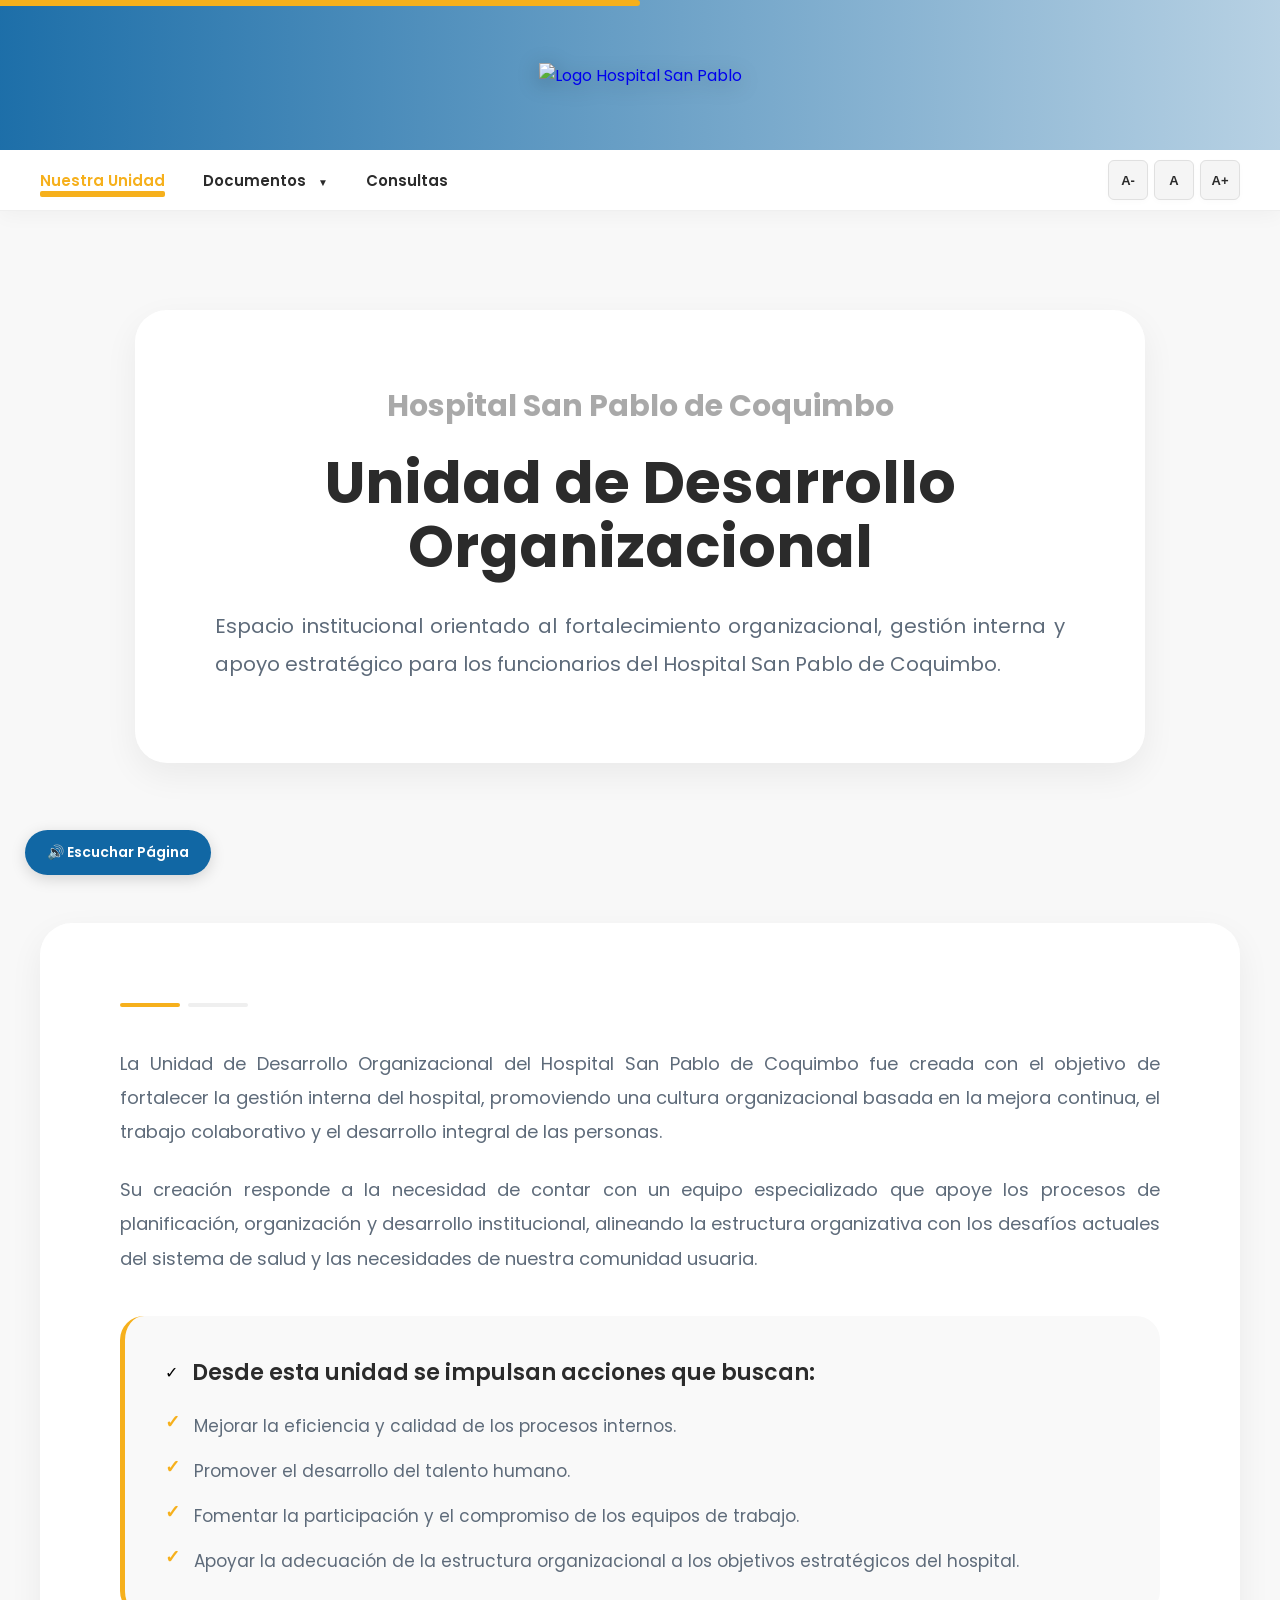
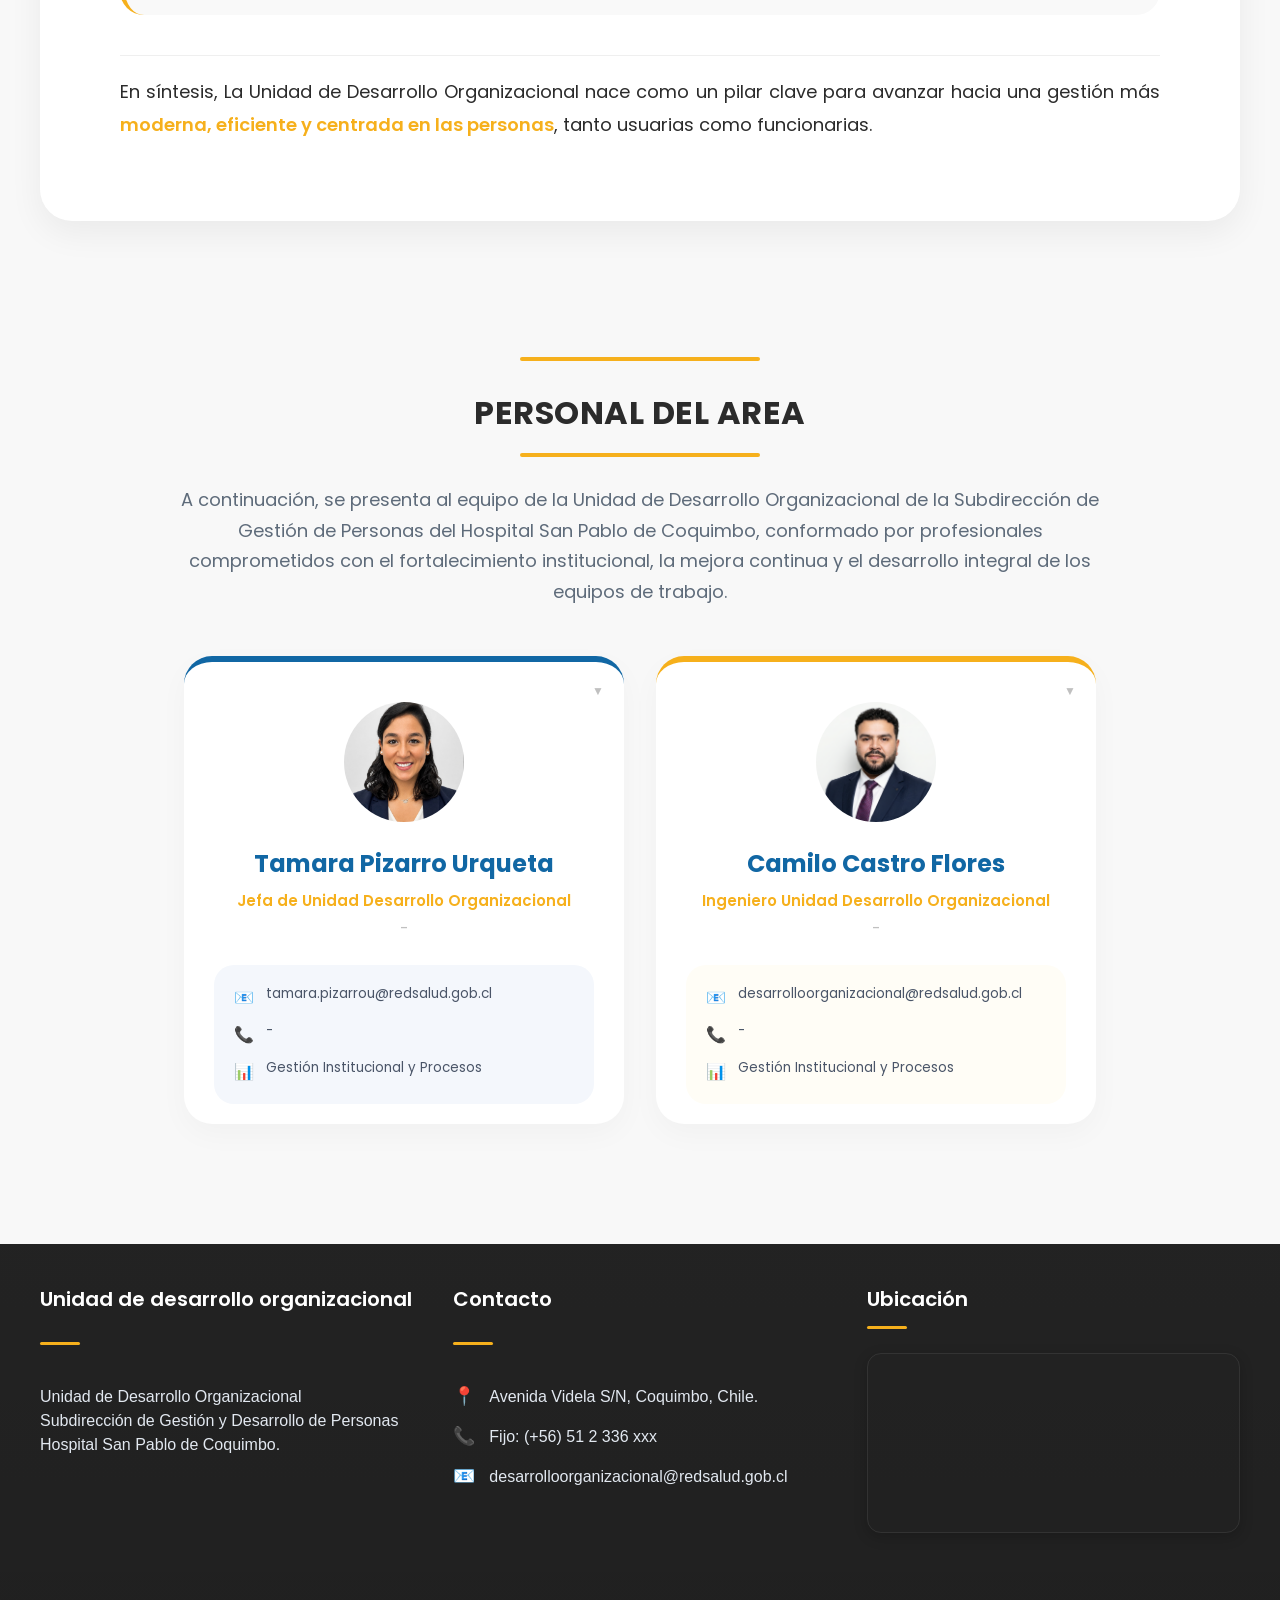
==== index.html @ 33ba6d9b "subir proyecto completo" ====
<!DOCTYPE html>
<html lang="es">

<head>
    <meta charset="UTF-8">
    <meta name="viewport" content="width=device-width, initial-scale=1.0">
    <title>Unidad de Desarrollo Organizacional</title>

    <link rel="preconnect" href="https://fonts.googleapis.com">
    <link rel="preconnect" href="https://fonts.gstatic.com" crossorigin>
    <link href="https://fonts.googleapis.com/css2?family=Poppins:wght@400;500;600;700&display=swap" rel="stylesheet">

    <link rel="stylesheet" href="/assets/css/navbar.css">
    <link rel="stylesheet" href="/assets/css/style.css">
</head>

<body>

    <div id="navbar-container"></div>

    <section class="hero">
        <div class="hero-container">
            <div class="hero-content">
                <h2>Hospital San Pablo de Coquimbo</h2>
                <h1>Unidad de Desarrollo Organizacional</h1>
                <p>
                    Espacio institucional orientado al fortalecimiento organizacional,
                    gestión interna y apoyo estratégico para los funcionarios del
                    Hospital San Pablo de Coquimbo.
                </p>
            </div>
        </div>
    </section>

    <section class="institutional-section">
        <div class="institutional-container">

            <div class="institutional-header">
                <div class="institutional-title-area">
                    <div class="institutional-divider">
                        <div class="divider-yellow"></div>
                        <div class="divider-light"></div>
                    </div>
                </div>
            </div>

            <div class="institutional-text">
                <p>
                    La Unidad de Desarrollo Organizacional del Hospital San Pablo de Coquimbo
                    fue creada con el objetivo de fortalecer la gestión interna del hospital,
                    promoviendo una cultura organizacional basada en la mejora continua,
                    el trabajo colaborativo y el desarrollo integral de las personas.
                </p>
                <p>
                    Su creación responde a la necesidad de contar con un equipo especializado
                    que apoye los procesos de planificación, organización y desarrollo institucional,
                    alineando la estructura organizativa con los desafíos actuales del sistema de salud
                    y las necesidades de nuestra comunidad usuaria.
                </p>
            </div>

            <div class="institutional-highlight">
                <div class="highlight-header">
                    <div class="highlight-icon">✓</div>
                    <h3>Desde esta unidad se impulsan acciones que buscan:</h3>
                </div>
                
                <div class="highlight-items">
                    <div class="highlight-item">
                        <span>✓</span>
                        <p>Mejorar la eficiencia y calidad de los procesos internos.</p>
                    </div>
                    <div class="highlight-item">
                        <span>✓</span>
                        <p>Promover el desarrollo del talento humano.</p>
                    </div>
                    <div class="highlight-item">
                        <span>✓</span>
                        <p>Fomentar la participación y el compromiso de los equipos de trabajo.</p>
                    </div>
                    <div class="highlight-item">
                        <span>✓</span>
                        <p>Apoyar la adecuación de la estructura organizacional a los objetivos estratégicos del hospital.</p>
                    </div>
                </div>
            </div>

            <div class="institutional-footer">
                <p>
                    En síntesis, La Unidad de Desarrollo Organizacional nace como un pilar clave
                    para avanzar hacia una gestión más 
                    <strong>moderna, eficiente y centrada en las personas</strong>, 
                    tanto usuarias como funcionarias.
                </p>
            </div>

        </div>
    </section>

    <section class="team-section">
        <div class="team-container">
            
            <div class="team-header">
                <p>
                    
                </p>
                <div>
                    <div class="team-divider"></div>
                </div>
                <h2>PERSONAL DEL AREA</h2>
                <div class="team-divider"></div>
                <p class="team-intro">
                    A continuación, se presenta al equipo de la Unidad de Desarrollo Organizacional
                    de la Subdirección de Gestión de Personas del Hospital San Pablo de Coquimbo,
                    conformado por profesionales comprometidos con el fortalecimiento institucional,
                    la mejora continua y el desarrollo integral de los equipos de trabajo.
                </p>
            </div>

            <div class="team-grid">

                <div class="team-card card-blue" id="card-tamara">
                    <div class="card-toggle-icon">▼</div>
                    
                    <div class="avatar-bg bg-light-blue">
                        <img src="./assets/img/avatar-tamara.png" alt="Tamara Pizarro Urqueta" class="avatar-img">
                    </div>
                    <h3>Tamara Pizarro Urqueta</h3>
                    <span class="role-badge">Jefa de Unidad Desarrollo Organizacional</span>
                    <span class="dots-placeholder">-</span>
                    
                    <div class="card-contact-box box-blue">
                        <div class="contact-item">
                            <span class="contact-icon">📧</span>
                            <span class="contact-text">tamara.pizarrou@redsalud.gob.cl</span>
                        </div>
                        <div class="contact-item">
                            <span class="contact-icon">📞</span>
                            <span class="contact-text">-</span>
                        </div>
                        <div class="contact-item">
                            <span class="contact-icon">📊</span>
                            <span class="contact-text">Gestión Institucional y Procesos</span>
                        </div>
                    </div>

                    <div class="card-hidden-info box-blue">
                        <p class="info-title">Area de especialidad:</p>
                        <ul class="info-list">
                            <li>info</li>
                            <li>info</li>
                            <li>info</li>
                        </ul>
                    </div>
                </div> 

                <div class="team-card card-yellow" id="card-camilo">
                    <div class="card-toggle-icon">▼</div>

                    <div class="avatar-bg bg-light-yellow">
                        <img src="./assets/img/avatar-camilo.png" alt="Camilo Castro Flores" class="avatar-img">
                    </div>
                    <h3>Camilo Castro Flores</h3>
                    <span class="role-badge">Ingeniero Unidad Desarrollo Organizacional</span>
                    <span class="dots-placeholder">-</span>
                    
                    <div class="card-contact-box box-yellow">
                        <div class="contact-item">
                            <span class="contact-icon">📧</span>
                            <span class="contact-text">desarrolloorganizacional@redsalud.gob.cl</span>
                        </div>
                        <div class="contact-item">
                            <span class="contact-icon">📞</span>
                            <span class="contact-text">-</span>
                        </div>
                        <div class="contact-item">
                            <span class="contact-icon">📊</span>
                            <span class="contact-text">Gestión Institucional y Procesos</span>
                        </div>
                    </div>

                    <div class="card-hidden-info box-yellow">
                        <p class="info-title">Áreas de especialidad:</p>
                        <ul class="info-list">
                            <li>info</li>
                            <li>info</li>
                            <li>info</li>
                        </ul>
                    </div>
                </div> 

            </div> 
        </div> 
    </section>

    <div id="footer-container"></div>

    <script src="/assets/js/main.js"></script>

</body>

</html>
---- assets/css/navbar.css ----
/* RESET */
* {
    margin: 0;
    padding: 0;
    box-sizing: border-box;
}

/* BODY */
body {
    font-family: 'Poppins', sans-serif;
    background: #F8F8F8;
    
    /* Espacio libre para que el contenido empiece debajo 
       de la navbar (150px de banner + 60px de botonera = 210px) */
    padding-top: 210px; 
}

/* NAVBAR (CONTENEDOR MAESTRO FIXED) */
.navbar {
    position: fixed; 
    top: 0;
    left: 0;
    width: 100%;
    background: #FFFFFF;
    border-bottom: 1px solid #EFEFEF;
    box-shadow: 0 4px 20px rgba(0, 0, 0, 0.04);
    z-index: 9999;
}

/* ==========================================
   CABECERA BANNER INSTITUCIONAL HSP
   ========================================== */
.hospital-banner {
    width: 100%;
    height: 150px; 
    background-image: url('https://raw.githubusercontent.com/hspudo-Develop/Repo_IMG_HSP_Coquimbo/refs/heads/main/Banner%20Logo.jpg');
    background-size: cover;
    background-position: center 30%;
    background-repeat: no-repeat;
    position: relative;
    transition: height 0.4s cubic-bezier(0.4, 0, 0.2, 1);
}

/* Filtro oscuro en gradiente azul para el contraste */
.hospital-banner::before {
    content: "";
    position: absolute;
    top: 0;
    left: 0;
    width: 100%;
    height: 100%;
    background: linear-gradient(90deg, rgba(17, 103, 164, 0.95) 0%, rgba(17, 103, 164, 0.3) 100%);
    pointer-events: none;
}

/* Contenedor Interno del Banner */
.banner-container {
    max-width: 1400px;
    margin: auto;
    height: 100%;
    padding: 0 40px;
    display: flex;
    align-items: center;
    justify-content: center;
    position: relative; 
    z-index: 2;
}

/* Enlace contenedor del logo */
.banner-logo-link {
    display: flex;
    align-items: center;
    justify-content: center;
    text-decoration: none;
    transition: transform 0.3s ease;
}

.banner-logo-link:hover {
    transform: scale(1.02);
}

/* Logo Blanco */
.hospital-logo-img {
    max-height: 90px; 
    width: auto;
    filter: drop-shadow(0 4px 10px rgba(0, 0, 0, 0.25));
    transition: max-height 0.4s cubic-bezier(0.4, 0, 0.2, 1);
}

/* ==========================================
   CONTAINER DE LA BOTONERA BLANCA (NUEVO LAYOUT)
   ========================================== */
.navbar-container {
    max-width: 1400px;
    height: 60px; 
    margin: auto;
    padding: 0 40px;
    
    /* 🎯 Flexbox: Empuja el menú al margen izquierdo y los botones al derecho */
    display: flex;
    align-items: center;
    justify-content: space-between;
    
    transition: height 0.4s cubic-bezier(0.4, 0, 0.2, 1);
}

/* MENU (ALINEADO A LA IZQUIERDA) */
.navbar-menu {
    display: flex;
    align-items: center;
    gap: 38px;
    list-style: none;
}

/* LINKS */
.navbar-menu a {
    text-decoration: none;
    color: #2B2B2B;
    font-size: 15px;
    font-weight: 600;
    transition: 0.25s ease;
}

.navbar-menu a:hover {
    color: var(--udo-amarillo, #f6b01c); 
}

/* DROPDOWN */
.dropdown {
    position: relative;
}

.dropdown-menu {
    position: absolute;
    top: 100%;
    left: 0; /* Al estar a la izquierda, el menú cae naturalmente hacia la derecha */
    transform: translateY(10px); 
    min-width: 280px;
    background: #FFFFFF;
    border-radius: 20px;
    padding: 14px 0;
    box-shadow: 0 18px 40px rgba(0, 0, 0, 0.08);
    opacity: 0;
    visibility: hidden;
    transition: 0.25s ease;
    margin-top: 10px;
}

.dropdown:hover .dropdown-menu {
    opacity: 1;
    visibility: visible;
    transform: translateY(0); 
}

.dropdown-menu li {
    list-style: none;
}

.dropdown-menu a {
    display: block;
    padding: 14px 24px;
    font-size: 14.5px;
}

.dropdown-arrow {
    font-size: 10px;
    margin-left: 8px;
}

/* ==========================================
   BOTONES DE ACCESIBILIDAD (DISEÑO AMIGABLE)
   ========================================== */
.font-accessibility-selector {
    display: flex;
    align-items: center;
    gap: 12px; /* Separación amigable entre botones */
}

/* Diseño "Squircle" (Cuadrado redondeado premium) */
.font-btn {
    background: #FFFFFF;
    border: 2px solid #E5EAF2; /* Borde gris muy suave */
    color: var(--udo-azul, #1167a4); /* Letra azul institucional */
    width: 40px;
    height: 40px;
    font-size: 14px;
    font-weight: 700;
    border-radius: 12px; /* Curvatura amigable y moderna */
    cursor: pointer;
    display: flex;
    align-items: center;
    justify-content: center;
    box-shadow: 0 2px 6px rgba(0, 0, 0, 0.02);
    transition: all 0.3s cubic-bezier(0.34, 1.56, 0.64, 1);
}

.font-btn:hover {
    background: var(--udo-amarillo, #f6b01c);
    color: #FFFFFF;
    border-color: var(--udo-amarillo, #f6b01c);
    transform: translateY(-3px); /* Pequeño salto amigable */
    box-shadow: 0 6px 16px rgba(246, 176, 28, 0.3);
}

.font-btn:active {
    transform: translateY(0) scale(0.95); /* Sensación de presión física */
}

/* HAMBURGER (MÓVIL) */
.hamburger {
    display: none;
    flex-direction: column;
    gap: 5px;
    cursor: pointer;
}

.hamburger span {
    width: 26px;
    height: 3px;
    background: #2B2B2B;
    border-radius: 20px;
}

/* RESPONSIVE */
@media (max-width: 980px) {
    body {
        padding-top: 160px; 
    }
    .navbar-menu,
    .font-accessibility-selector {
        display: none;
    }
    .hamburger {
        display: flex;
    }
    .hospital-banner {
        height: 100px;
    }
    .hospital-logo-img {
        max-height: 65px;
    }
}

/* ==========================================
   EFECTO ENCOGIENDO (SHRINK) AL BAJAR
   ========================================== */

/* 1. Al bajar, el banner se encoge de forma compacta */
.navbar.shrink .hospital-banner {
    height: 65px; 
    opacity: 1;   
}

/* 2. El logo blanco se escala automáticamente */
.navbar.shrink .hospital-logo-img {
    max-height: 42px; 
}

/* 3. La botonera blanca se compacta sutilmente */
.navbar.shrink .navbar-container {
    height: 50px; 
}
---- assets/css/style.css ----
/* ==========================================
   🎨 VARIABLES GLOBALES DE MARCA UDO
   ========================================== */
:root {
    --udo-azul: #1167a4;
    --udo-azul-oscuro: #0b4b7a;
    --udo-amarillo: #f6b01c;
    --udo-amarillo-oscuro: rgb(252, 176, 24);
    --udo-gris: #a0a09f;
}

/* BODY */
body {
    background: #F8F8F8;
    font-family: 'Poppins', sans-serif;
}

body::before {
    content: "";
    position: fixed; /* Se queda fija al escrolear para cubrir siempre la pantalla */
    top: 0;
    left: 0;
    width: 100vw;
    height: 100vh;
    
    /* RUTA DE TU IMAGEN */
    background-image: url('/assets/img/logo-marca-agua.jpg'); 
    
    background-repeat: no-repeat;
    background-position: center center; /* Centrada perfectamente en la pantalla */
    
    /* MODIFICADO: Forzamos a la imagen a ocupar el 100% del espacio disponible */
    background-size: cover; 
    
    /* Opacidad configurada por el usuario */
    opacity: 0.2; 
    
    z-index: -1; /* Se posiciona obligatoriamente detrás de todo el contenido */
    pointer-events: none; /* Evita que interfiera con los clics, selecciones de texto o enlaces */
}

.hero {
    padding: 100px 0; 
    min-height: auto; 
    display: flex;
    align-items: center;
    position: relative;
    overflow: hidden;
}

.hero-content {
    max-width: 850px; /* Evita que el texto se desarme en pantallas Ultra-Wide */
    text-align: left; /* Alineación natural de lectura del portal institucional */
}

.hero-content h1 {
    font-size: 42px; /* Escala tipográfica unificada */
    font-weight: 700;
    line-height: 1.2;
    margin-bottom: 18px;
}


.institutional-container,
.team-container,
.docs-container,
.gallery-section {
    max-width: 1400px; /* Sincronizado milimétricamente con el ancho de la Navbar y Footer */
    margin: auto;
    padding-left: 40px;
    padding-right: 40px;
    box-sizing: border-box;
}

.hero-container {
    max-width: 1200px;
    margin: auto;
    background: #FFFFFF;
    padding: 80px;
    border-radius: 32px;
    box-shadow: 0 12px 34px rgba(0,0,0,0.06);
}

.hero h1 {
    font-size: 58px;
    line-height: 1.1;
    text-align: center;
    margin-bottom: 28px;
    color: #2B2B2B;
}

.hero h2 {
    font-size: 30px;
    line-height: 1.1;
    text-align: center;
    margin-bottom: 28px;
    color: #2B2B2B;
    opacity: 0.4;
}

.hero p {
    font-size: 20px;
    line-height: 1.9;
    text-align: justify;
    max-width: 850px;
    margin: auto;
    color: #5E6B7A;
}


/* ==========================================
   SECCION INSTITUCIONAL
   ========================================== */
.institutional-section {
    padding: 0 40px 120px 40px;
}

.institutional-container {
    max-width: 1200px;
    margin: auto;
    background: #FFFFFF;
    padding: 80px;
    border-radius: 32px;
    box-shadow: 0 12px 34px rgba(0,0,0,0.06);
}

.institutional-icon {
    font-size: 28px;
    color: var(--udo-amarillo);
    margin-bottom: 20px;
}

.institutional-divider {
    display: flex;
    gap: 8px;
    margin-bottom: 40px;
}

.divider-yellow {
    width: 60px;
    height: 4px;
    background: var(--udo-amarillo);
    border-radius: 2px;
}

.divider-light {
    width: 60px;
    height: 4px;
    background: #EFEFEF;
    border-radius: 2px;
}

.institutional-text {
    margin-bottom: 40px;
}

.institutional-text p {
    font-size: 18px;
    line-height: 1.9;
    color: #5E6B7A;
    text-align: justify;
    margin-bottom: 24px;
}

.institutional-text p:last-child {
    margin-bottom: 0;
}

.institutional-highlight {
    background: #F9F9F9;
    padding: 40px;
    border-radius: 24px;
    margin-bottom: 40px;
    border-left: 5px solid var(--udo-amarillo);
}

.highlight-header {
    display: flex;
    align-items: center;
    gap: 14px;
    margin-bottom: 24px;
}

.highlight-header h3 {
    font-size: 22px;
    font-weight: 600;
    color: #2B2B2B;
}

.highlight-items {
    display: flex;
    flex-direction: column;
    gap: 18px;
}

.highlight-item {
    display: flex;
    align-items: flex-start;
    gap: 14px;
}

.highlight-item span {
    color: var(--udo-amarillo);
    font-weight: 700;
    font-size: 18px;
    line-height: 1;
}

.highlight-item p {
    font-size: 17px;
    line-height: 1.6;
    color: #5E6B7A;
    margin: 0;
    text-align: justify;
}

.institutional-footer {
    padding-top: 20px;
    border-top: 1px solid #EFEFEF;
}

.institutional-footer p {
    font-size: 18px;
    line-height: 1.8;
    color: #2B2B2B;
    text-align: justify;
}

.institutional-footer strong {
    color: var(--udo-amarillo);
    font-weight: 600;
}

/* ==========================================
   SECCIÓN PERSONAL DEL AREA
   ========================================== */
.team-section {
    padding: 0 40px 120px 40px;
    background: #F8F8F8;
}

.team-container {
    max-width: 1200px;
    margin: auto;
}

.team-header {
    text-align: center;
    margin-bottom: 48px;
}

.team-header h2 {
    font-size: 32px;
    font-weight: 700;
    color: #2B2B2B;
    letter-spacing: 0.5px;
}

.team-divider {
    width: 240px;
    height: 4px;
    background: var(--udo-amarillo);
    margin: 16px auto 28px auto;
    border-radius: 2px;
}

.team-intro {
    font-size: 18px;
    line-height: 1.7;
    color: #5E6B7A;
    max-width: 950px;
    margin: auto;
    text-align: center;
}

.team-grid {
    display: flex;
    justify-content: center;
    gap: 32px;
    flex-wrap: wrap;
    margin-top: 20px;
}

/* Tarjeta Base */
.team-card {
    position: relative;
    background: #FFFFFF;
    border-radius: 28px;
    padding: 40px 30px 30px 30px;
    width: 100%;
    max-width: 440px;
    box-shadow: 0 10px 30px rgba(0,0,0,0.03);
    display: flex;
    flex-direction: column;
    align-items: center;
    text-align: center;
    border-top: 6px solid transparent;
    overflow: visible;
    cursor: pointer;
    transition: transform 0.4s ease, box-shadow 0.4s ease, z-index 0.4s ease;
}

/* Feedback visual al pasar el mouse (Hover suave) */
.team-card:hover {
    transform: translateY(-4px);
    box-shadow: 0 16px 40px rgba(0,0,0,0.06);
}

.card-blue { border-top-color: var(--udo-azul); }
.card-yellow { border-top-color: var(--udo-amarillo); }

.avatar-bg {
    width: 120px;
    height: 120px;
    border-radius: 50%;
    display: flex;
    align-items: center;
    justify-content: center;
    margin-bottom: 24px;
    overflow: hidden;
}

.bg-light-blue { background: #E6F0FA; }
.bg-light-yellow { background: #FFF8E6; }

.avatar-img {
    width: 100%;
    height: 100%;
    object-fit: cover;
}

.team-card h3 {
    font-size: 24px;
    font-weight: 700;
    color: var(--udo-azul);
    margin-bottom: 8px;
}

.role-badge {
    font-size: 15px;
    font-weight: 600;
    color: var(--udo-amarillo);
    margin-bottom: 4px;
}

.dots-placeholder {
    color: #C0C0C0;
    margin-bottom: 24px;
}

.card-contact-box {
    width: 100%;
    border-radius: 20px;
    padding: 20px;
    display: flex;
    flex-direction: column;
    gap: 12px;
    text-align: left;
}

.box-blue { background: #F4F7FC; }
.box-yellow { background: #FFFDF6; }

.contact-item {
    display: flex;
    align-items: flex-start;
    gap: 12px;
}

.contact-icon {
    font-size: 16px;
    flex-shrink: 0;
}

.contact-text {
    font-size: 13.5px;
    line-height: 1.4;
    color: #4A5568;
    word-break: break-word;
}

/* ==========================================
   LOGICA DE EXPANSIÓN POR CLIC (Sincronizado)
   ========================================== */

.card-hidden-info {
    max-height: 0;
    opacity: 0;
    visibility: hidden;
    overflow: hidden;
    transition: max-height 0.4s ease, opacity 0.4s ease, visibility 0.4s ease;
    
    width: 100%;
    border-radius: 20px;
    padding: 0 20px;
    text-align: left;
    margin-top: -10px;
}

.info-title {
    font-size: 14px;
    font-weight: 600;
    color: #2B2B2B;
    margin-bottom: 8px;
}

.info-list {
    list-style: disc;
    margin-left: 20px;
    font-size: 13.5px;
    color: #4A5568;
    line-height: 1.5;
}

/* Icono Indicador de Expansión (Flecha) */
.card-toggle-icon {
    position: absolute;
    top: 20px;
    right: 20px;
    font-size: 12px;
    color: #C0C0C0;
    transition: transform 0.3s ease, color 0.3s ease;
}

/* ESTADO EXPANDIDO (Clase activa inyectada por JS) */
.team-card.is-expanded {
    z-index: 10;
    transform: translateY(-10px) scale(1.02);
    box-shadow: 0 20px 50px rgba(0,0,0,0.1);
}

.team-card.is-expanded .card-hidden-info {
    max-height: 300px; /* Espacio suficiente para listas completas */
    opacity: 1;
    visibility: visible;
    padding: 20px;
}

.team-card.is-expanded .card-toggle-icon {
    transform: rotate(180px);
    color: #2B2B2B;
}



/* ==========================================
   PÁGINA PRINCIPAL DE DOCUMENTOS (Con icono Uiverse)
   ========================================== */

.docs-section {
    padding: 60px 40px 120px 40px;
    background: #F8F8F8;
}

.docs-container {
    max-width: 1200px;
    margin: auto;
}

/* Tarjeta contenedora de documentos */
.docs-card {
    max-width: 1050px;
    margin: auto;
    padding: 42px;
    background: #FFFFFF;
    border-radius: 18px;
    box-shadow: 0 8px 28px rgba(0, 0, 0, 0.07);
    border-top: 6px solid var(--udo-amarillo);
    font-family: 'Source Sans 3', sans-serif;
    color: #2D3748;
    line-height: 1.9;
}

/* Párrafos introductorios */
.docs-text-intro {
    font-size: 22px;
    margin-bottom: 24px;
    text-align: justify;
}

.margin-bottom-large {
    margin-bottom: 34px;
}

/* Acordeón nativo (<details>) */
.docs-accordion {
    background: #FFF9E8;
    border-left: 6px solid var(--udo-amarillo);
    border-radius: 14px;
    margin-bottom: 36px;
    overflow: hidden;
    transition: background 0.3s ease;
}

/* Cabecera del acordeón (<summary>) */
.docs-accordion-summary {
    cursor: pointer;
    list-style: none;
    padding: 28px 32px;
    font-family: 'Poppins', sans-serif;
    font-size: 28px;
    color: var(--udo-amarillo-oscuro);
    font-weight: 600;
    outline: none;
    display: flex;
    justify-content: space-between;
    align-items: center;
}

.docs-accordion-summary::-webkit-details-marker {
    display: none;
}

/* ------------------------------------------
   ESTILOS ADAPTADOS DEL ICONO (Uiverse)
   ------------------------------------------ */

.docs-toggle-icon {
    position: relative;
    width: 36px; /* Ajustado proporcionalmente al texto de la cabecera */
    height: 36px;
    display: flex;
    flex-direction: column;
    align-items: flex-start;
    justify-content: center;
    gap: 8px;
    transition: transform 0.5s ease;
}

.bars {
    width: 100%;
    height: 4px;
    background-color: var(--udo-amarillo-oscuro); /* Adaptado al color dorado institucional */
    border-radius: 4px;
    transition: transform 0.5s ease, width 0.5s ease, opacity 0.3s ease;
}

#bar1 {
    width: 50%;
}

#bar2 {
    width: 75%;
}

#bar3 {
    width: 100%; /* El tercer barra toma el ancho total por defecto */
}

/* ------------------------------------------
   ESTADO ACTIVADO: Cuando el acordeón está [open]
   ------------------------------------------ */

/* Rotación completa de la caja contenedora */
.docs-accordion[open] .docs-toggle-icon {
    transform: rotate(180deg);
}

/* Forzar posicionamiento absoluto interno para cruzarse perfectamente */
.docs-accordion[open] .docs-toggle-icon .bars {
    position: absolute;
}

/* La barra del medio se desvanece de inmediato */
.docs-accordion[open] .docs-toggle-icon #bar2 {
    transform: scaleX(0);
    opacity: 0;
}

/* La barra superior se estira y rota 45 grados hacia la derecha */
.docs-accordion[open] .docs-toggle-icon #bar1 {
    width: 100%;
    transform: rotate(45deg);
}

/* La barra inferior se rota -45 grados hacia la izquierda formando la X */
.docs-accordion[open] .docs-toggle-icon #bar3 {
    width: 100%;
    transform: rotate(-45deg);
}

/* ------------------------------------------
   CONTENIDO INTERNO DEL LISTADO
   ------------------------------------------ */

.docs-accordion-content {
    padding: 0 32px 32px 32px;
}

.docs-list {
    padding-left: 24px;
    margin: 0;
    font-size: 20px;
    list-style-type: disc;
}

.docs-list li {
    margin-bottom: 18px;
    text-align: justify;
}

.docs-list li:last-child {
    margin-bottom: 0;
}

/* Banner de cierre institucional */
.docs-banner-footer {
    background: linear-gradient(135deg, var(--udo-amarillo) 0%, var(--udo-amarillo-oscuro) 100%);
    padding: 34px;
    border-radius: 16px;
    color: #2D3748;
}

.docs-banner-footer p {
    margin: 0;
    font-size: 21px;
    text-align: justify;
    line-height: 1.9;
}


/* AIREEEEEEEEEEEEEEEEEEEEEEE*/

.docs-card {
    padding: 20px; /* Esto ya le da un aire espectacular a tu tarjeta de documentos */
}

.hero {
    margin-bottom: 60px; /* Empuja la sección de abajo para que respire el diseño */
}



/* ==========================================
   CONSULTAS HTML 
   ========================================== */

/* ==========================================
   PÁGINA DE CONTACTO Y ATENCIÓN (CONSULTAS)
   ========================================== */

.consultas-section {
    padding: 60px 40px 120px 40px;
    background: transparent; /* Permite ver la marca de agua global body::before */
}

.consultas-container {
    max-width: 1000px;
    margin: auto;
    padding: 40px 30px;
    font-family: 'Source Sans 3', sans-serif;
    background: #FFFFFF;
    border-radius: 18px;
    border: 1px solid #E5EAF2;
    box-shadow: 0 8px 28px rgba(0, 0, 0, 0.04);
}

/* Encabezado */
.consultas-header {
    border-left: 6px solid var(--udo-amarillo);
    padding-left: 20px;
    margin-bottom: 30px;
}

.consultas-header h2 {
    margin: 0;
    font-family: 'Poppins', sans-serif;
    color: var(--udo-azul);
    font-size: 32px;
    font-weight: 600;
}

.consultas-header p {
    margin-top: 12px;
    color: #4F5B6B;
    font-size: 18px;
    line-height: 1.7;
}

/* Pestañas (Tabs) */
.consultas-tabs {
    display: flex;
    gap: 10px;
    margin-bottom: 30px;
    flex-wrap: wrap;
}

.tab-button {
    padding: 14px 22px;
    border: none;
    border-radius: 12px;
    cursor: pointer;
    font-family: 'Poppins', sans-serif;
    font-size: 15px;
    font-weight: 500;
    background: #EAF1F8;
    color: var(--udo-azul);
    
    /* Transiciones dinámicas solicitadas */
    transition: background 0.3s ease, color 0.3s ease, transform 0.2s ease, box-shadow 0.3s ease;
}

.tab-button:hover {
    background: #D4E4F1;
    transform: translateY(-2px);
}

.tab-button:active {
    transform: translateY(0);
}

.tab-button.active {
    background: var(--udo-azul);
    color: #FFFFFF;
    box-shadow: 0 4px 12px rgba(17, 103, 164, 0.25);
}

/* Contenido de Pestañas con Animación Fade-In */
.tab-content {
    display: none;
    animation: contactFadeEffect 0.4s ease;
}

.tab-content.active {
    display: block;
}

@keyframes contactFadeEffect {
    from {
        opacity: 0;
        transform: translateY(8px);
    }
    to {
        opacity: 1;
        transform: translateY(0);
    }
}

/* Tarjeta interna (Card) */
.consultas-card {
    background: #FFFFFF;
    border-radius: 18px;
    padding: 35px;
    box-shadow: 0 6px 24px rgba(17, 103, 164, 0.08);
}

/* Bloque informativo interno */
.consultas-info-box {
    background: #EEF5FC;
    border: 1px solid #D6E6F5;
    border-radius: 14px;
    padding: 20px;
    margin-bottom: 30px;
}

.consultas-info-box h3 {
    margin-top: 0;
    margin-bottom: 10px;
    color: var(--udo-azul);
    font-family: 'Poppins', sans-serif;
    font-size: 20px;
}

.consultas-info-box p {
    margin: 0;
    color: #4F5B6B;
    font-size: 17px;
    line-height: 1.7;
}

/* Formulario */
.form-group {
    margin-bottom: 22px;
    text-align: left;
}

.form-group label {
    display: block;
    margin-bottom: 8px;
    font-weight: 600;
    color: #243447;
    font-size: 16px;
}

.form-control {
    width: 100%;
    padding: 14px;
    border: 1px solid #D7DEE8;
    border-radius: 10px;
    font-size: 16px;
    font-family: 'Source Sans 3', sans-serif;
    box-sizing: border-box;
    background: #FFFFFF;
    
    /* Transición suave para la iluminación del campo */
    transition: border-color 0.3s ease, box-shadow 0.3s ease;
}

/* Efecto focus iluminado premium */
.form-control:focus {
    outline: none;
    border-color: var(--udo-azul);
    box-shadow: 0 0 0 4px rgba(17, 103, 164, 0.12);
}

textarea.form-control {
    height: 160px;
    resize: vertical;
}

/* Botón de envío */
.submit-btn {
    background: var(--udo-azul);
    color: #FFFFFF;
    border: none;
    padding: 15px 28px;
    border-radius: 12px;
    font-size: 16px;
    font-weight: 600;
    font-family: 'Poppins', sans-serif;
    cursor: pointer;
    box-shadow: 0 4px 12px rgba(17, 103, 164, 0.18);
    
    /* Transiciones fluidas del botón */
    transition: background 0.3s ease, transform 0.2s ease, box-shadow 0.3s ease;
}

.submit-btn:hover {
    background: var(--udo-azul-oscuro);
    transform: translateY(-2px);
    box-shadow: 0 6px 20px rgba(17, 103, 164, 0.3);
}

.submit-btn:active {
    transform: translateY(0);
}

/* Mensaje de éxito */
.success-message {
    display: none;
    margin-top: 25px;
    background: #E8F5E9;
    border: 1px solid #C8E6C9;
    color: #2E7D32;
    padding: 18px;
    border-radius: 12px;
    font-size: 16px;
    font-weight: 500;
    animation: contactFadeEffect 0.3s ease;
}

/* Contenedor adaptativo de Calendly */
.calendly-container {
    border-radius: 16px;
    overflow: hidden;
    border: 1px solid #E5EAF2;
}

/* Ajustes de responsividad */
@media(max-width:768px) {
    .consultas-container {
        padding: 25px 20px;
    }

    .consultas-header h2 {
        font-size: 26px;
    }

    .consultas-tabs {
        flex-direction: column;
        gap: 8px;
    }

    .tab-button {
        width: 100%;
        text-align: center;
    }
}

/* ==========================================
   COMPONENTE FOOTER GLOBAL (Con Mapa e Información)
   ========================================== */

.footer {
    /* 🚨 Fondo con imagen y capa negra de opacidad al 90% */
    background-image: linear-gradient(rgba(0, 0, 0, 0.2), rgba(0, 0, 0, 0.25)), 
                      url('https://raw.githubusercontent.com/hspudo-Develop/Repo_IMG_HSP_Coquimbo/refs/heads/main/Banner%202.0.png');
    background-size: cover;
    background-position: center center;
    background-repeat: no-repeat;

    color: #FFFFFF;
    font-family: 'Source Sans 3', sans-serif;
    padding-top: 60px;
    position: relative;
    z-index: 100; /* Asegura quedar por encima de la marca de agua global */
    width: 100%;
    overflow: hidden;
}

.footer-container {
    max-width: 1400px; /* Alineado exactamente al ancho máximo de tu Navbar */
    margin: auto;
    padding: 0 40px 50px 40px;
    display: flex;
    justify-content: space-between;
    gap: 40px;
    flex-wrap: wrap; /* Soporte adaptativo para pantallas medianas */
}

/* Columnas Base */
.footer-col {
    flex: 1 1 300px; /* Crece y se encoge de manera proporcional, base de 300px */
    display: flex;
    flex-direction: column;
}

/* Columna 1: Marca Corporativa */
.footer-brand .footer-logo {
    font-family: 'Poppins', sans-serif;
    font-size: 26px;
    font-weight: 700;
    color: var(--udo-amarillo); /* Tu amarillo institucional */
    margin-bottom: 20px;
    display: flex;
    align-items: center;
    gap: 10px;
}

.footer-brand .logo-icon {
    font-size: 20px;
}

.footer-description {
    font-size: 16px;
    line-height: 1.8;
    color: #A0AEC0; /* Gris claro de alta legibilidad sobre fondo oscuro */
}

/* Títulos de las Columnas */
.footer-col h3 {
    font-family: 'Poppins', sans-serif;
    font-size: 20px;
    font-weight: 600;
    color: #FFFFFF;
    margin-bottom: 12px;
}

/* Separadores Dorados */
.footer-divider-small {
    width: 40px;
    height: 3px;
    background: var(--udo-amarillo);
    border-radius: 2px;
    margin-bottom: 24px;
}

/* Columna 2: Datos de Contacto */
.footer-contact {
    display: flex;
    flex-direction: column;
    gap: 16px;
}

.footer-contact-item {
    display: flex;
    align-items: flex-start;
    gap: 14px;
}

.footer-contact-item .contact-icon {
    font-size: 18px;
    line-height: 1;
    margin-top: 2px;
}

.footer-contact-item .contact-text {
    font-size: 16px;
    line-height: 1.5;
    color: #E2E8F0;
    margin: 0;
}

/* Columna 3: Contenedor del Mapa */
.footer-map-wrapper {
    width: 100%;
    height: 180px; /* Altura controlada para mantener armonía visual */
    border-radius: 14px;
    overflow: hidden;
    box-shadow: 0 4px 14px rgba(0, 0, 0, 0.2);
    border: 1px solid rgba(255, 255, 255, 0.08);
    transition: transform 0.3s ease, box-shadow 0.3s ease;
}

/* Efecto hover suave en el mapa al interactuar */
.footer-map-wrapper:hover {
    transform: translateY(-2px);
    box-shadow: 0 6px 20px rgba(0, 0, 0, 0.35);
}

/* Barra de Créditos Inferior */
.footer-bottom {
    background: rgba(0, 0, 0, 0.4); /* Capa oscura semitransparente para un remate sutil */
    border-top: 1px solid rgba(255, 255, 255, 0.05);
    padding: 24px 40px;
}

.footer-bottom-container {
    max-width: 1400px;
    margin: auto;
    text-align: center;
}

.footer-bottom p {
    font-size: 14px;
    color: #718096;
    margin: 0;
}

/* ==========================================
   DISEÑO RESPONSIVO (Ajustes para celulares)
   ========================================== */

@media (max-width: 768px) {
    .footer-container {
        padding: 0 24px 40px 24px;
        flex-direction: column;
        gap: 36px;
    }

    .footer-col {
        flex: 1 1 100%;
    }

    .footer-map-wrapper {
        height: 220px; /* Un poco más alto en móviles para mejorar la usabilidad táctil */
    }

    .footer-bottom {
        padding: 20px 24px;
    }
}


/* ==========================================
   PÁGINA INTERNA: MANUAL ORGANIZACIONAL (Looker Studio + Contenido Completo)
   ========================================== */

.manual-section {
    padding: 60px 40px 120px 40px;
    background: transparent; /* Permite que la marca de agua global body::before sea visible */
}

.manual-container {
    max-width: 1250px;
    margin: auto;
}

/* Tarjeta principal blanca */
.manual-card {
    background: #FFFFFF;
    border-radius: 24px;
    padding: 42px;
    box-shadow: 0 12px 34px rgba(0, 0, 0, 0.05);
    border-top: 6px solid var(--udo-amarillo); /* Amarillo institucional */
    font-family: 'Source Sans 3', sans-serif;
    color: #2D3748;
    line-height: 1.9;
}

/* Área de encabezado interno con la viñeta circular */
.manual-title-area {
    display: flex;
    align-items: center;
    gap: 16px;
    margin-bottom: 30px;
    border-bottom: 2px solid #FFF1C7;
    padding-bottom: 20px;
}

.manual-bullet {
    width: 18px;
    height: 18px;
    background: var(--udo-amarillo);
    border-radius: 50%;
    flex-shrink: 0;
}

.manual-title-area h2 {
    margin: 0;
    font-family: 'Poppins', sans-serif;
    font-size: 36px;
    color: var(--udo-amarillo-oscuro);
    font-weight: 700;
}

/* Textos informativos de introducción */
.manual-text-intro {
    font-size: 22px;
    margin-bottom: 24px;
    text-align: justify;
}

.manual-card .margin-bottom-large {
    margin-bottom: 34px;
}

/* Base general para el summary del acordeón */
.manual-accordion-summary {
    cursor: pointer;
    list-style: none;
    font-family: 'Poppins', sans-serif;
    font-size: 28px;
    font-weight: 600;
    outline: none;
    display: flex;
    justify-content: space-between;
    align-items: center;
}

.manual-accordion-summary::-webkit-details-marker {
    display: none;
}

/* Contenido de los paneles desplegables */
.manual-accordion-content {
    padding: 0 32px 32px 32px;
}

.manual-content-p {
    font-size: 21px;
    margin-top: 0;
    margin-bottom: 24px;
    text-align: justify;
}

.manual-content-p.no-margin {
    margin-bottom: 0;
}

/* Listado de viñetas internas */
.manual-list {
    padding-left: 24px;
    margin: 0;
    font-size: 20px;
    list-style-type: disc;
}

.manual-list li {
    margin-bottom: 16px;
    text-align: justify;
}

.manual-list li:last-child {
    margin-bottom: 0;
}

/* DESPLEGABLE 1: CONFIGURACIÓN CAJA AMARILLA */
.manual-accordion-yellow {
    background: #FFF9E8;
    border-left: 6px solid var(--udo-amarillo);
    border-radius: 14px;
    margin-bottom: 36px;
    overflow: hidden;
}

.manual-accordion-summary.color-gold {
    color: var(--udo-amarillo-oscuro);
    padding: 26px 30px;
}

/* DESPLEGABLE 2: CONFIGURACIÓN CAJA GRADIENTE */
.manual-accordion-gradient {
    background: linear-gradient(135deg, var(--udo-amarillo) 0%, var(--udo-amarillo-oscuro) 100%);
    border-radius: 16px;
    margin-top: 10px;
    margin-bottom: 36px;
    overflow: hidden;
}

.manual-accordion-summary.color-dark {
    color: #2D3748;
    padding: 28px 32px;
}

.manual-accordion-content.color-dark {
    padding: 0 34px 34px 34px;
    color: #2D3748;
}

/* ------------------------------------------
   ESTILOS DE LOS ICONOS ANIMADOS (Uiverse Adaptados)
   ------------------------------------------ */
.manual-toggle-icon {
    position: relative;
    width: 36px;
    height: 36px;
    display: flex;
    flex-direction: column;
    align-items: flex-start;
    justify-content: center;
    gap: 8px;
    transition: transform 0.5s ease;
    flex-shrink: 0;
}

.manual-toggle-icon .bars {
    width: 100%;
    height: 4px;
    border-radius: 4px;
    transition: transform 0.5s ease, width 0.5s ease, opacity 0.3s ease;
}

#bar1 { width: 50%; }
#bar2 { width: 75%; }
#bar3 { width: 100%; }

/* Ajuste de color de las barras según el fondo del bloque */
.icon-gold .bars { background-color: var(--udo-amarillo-oscuro); }
.icon-dark .bars { background-color: #2D3748; }

/* ------------------------------------------
   ESTADO ABIERTO [open]: Transformación en Cruz (X)
   ------------------------------------------ */
.manual-accordion-yellow[open] .manual-toggle-icon,
.manual-accordion-gradient[open] .manual-toggle-icon {
    transform: rotate(180deg);
}

.manual-accordion-yellow[open] .bars,
.manual-accordion-gradient[open] .bars {
    position: absolute;
}

/* Desvanecer la barra central */
.manual-accordion-yellow[open] #bar2,
.manual-accordion-gradient[open] #bar2 {
    transform: scaleX(0);
    opacity: 0;
}

/* Cruzar barra superior */
.manual-accordion-yellow[open] #bar1,
.manual-accordion-gradient[open] #bar1 {
    width: 100%;
    transform: rotate(45deg);
}

/* Cruzar barra inferior */
.manual-accordion-yellow[open] #bar3,
.manual-accordion-gradient[open] #bar3 {
    width: 100%;
    transform: rotate(-45deg);
}

/* Espaciador de aire para separar los bloques de la tabla interactiva */
.manual-spacer {
    height: 14px;
}

/* CONTENEDOR DE LA TABLA DE LOOKER STUDIO */
.dashboard-wrapper {
    width: 100%;
    overflow-x: auto;
    border-radius: 16px;
    box-shadow: inset 0 0 0 1px #EFEFEF, 0 4px 20px rgba(0, 0, 0, 0.02);
    background: #FFFFFF;
    -webkit-overflow-scrolling: touch;
}

.dashboard-wrapper::-webkit-scrollbar {
    height: 8px;
}

.dashboard-wrapper::-webkit-scrollbar-track {
    background: #F4F7FC;
    border-radius: 10px;
}

.dashboard-wrapper::-webkit-scrollbar-thumb {
    background: #D7DEE8;
    border-radius: 10px;
}

.dashboard-wrapper::-webkit-scrollbar-thumb:hover {
    background: #B4C1D1;
}

.looker-iframe {
    width: 1100px;
    height: 825px;
    display: block;
    border: none;
    margin: auto;
}

/* RESPONSIVO */
@media (max-width: 768px) {
    .manual-section {
        padding: 40px 20px 80px 20px;
    }
    
    .manual-card {
        padding: 24px;
        border-radius: 18px;
    }

    .manual-title-area h2 {
        font-size: 26px;
    }

    .manual-accordion-summary {
        font-size: 20px;
    }
    
    .manual-text-intro, .manual-content-p, .manual-list {
        font-size: 17px;
    }
}

/* ==========================================
   AJUSTES PARA DISPOSITIVOS MÓVILES
   ========================================== */

@media (max-width: 768px) {
    .manual-section {
        padding: 40px 20px 80px 20px;
    }
    
    .manual-card {
        padding: 24px;
        border-radius: 18px;
    }

    .manual-header h2 {
        font-size: 24px;
    }
    
    .manual-header p {
        font-size: 16px;
    }
}

/* ==========================================
   PÁGINA INTERNA: MANUAL DE PROCEDIMIENTOS
   ========================================== */

.procedimiento-section {
    padding: 60px 40px 120px 40px;
    background: transparent; /* Permite ver la marca de agua global del fondo */
}

.procedimiento-container {
    max-width: 1250px;
    margin: auto;
}

/* Tarjeta principal blanca */
.procedimiento-card {
    padding: 42px;
    background: #FFFFFF;
    border-radius: 24px; /* Sincronizado a 24px como manual-card */
    box-shadow: 0 12px 34px rgba(0, 0, 0, 0.05); /* Sincronizado con la sombra premium de manual-card */
    border-top: 6px solid var(--udo-amarillo); /* Amarillo institucional */
    font-family: 'Source Sans 3', sans-serif;
    color: #2D3748;
    line-height: 1.9;
}

/* Área del título con viñeta circular */
.procedimiento-title-area {
    display: flex;
    align-items: center;
    gap: 16px;
    margin-bottom: 30px;
    border-bottom: 2px solid #FFF1C7;
    padding-bottom: 20px;
}

.procedimiento-bullet {
    width: 18px;
    height: 18px;
    background: var(--udo-amarillo);
    border-radius: 50%;
    flex-shrink: 0;
}

.procedimiento-title-area h2 {
    margin: 0;
    font-family: 'Poppins', sans-serif;
    font-size: 36px;
    color: var(--udo-amarillo-oscuro);
    font-weight: 700;
    letter-spacing: -0.5px;
}

/* Párrafos de introducción */
.procedimiento-text-intro {
    font-size: 22px;
    margin-bottom: 24px;
    text-align: justify;
}

.procedimiento-card .margin-bottom-large {
    margin-bottom: 34px;
}

/* DESPLEGABLE: CAJA AMARILLA */
.procedimiento-accordion-yellow {
    background: #FFF9E8;
    border-left: 6px solid var(--udo-amarillo);
    border-radius: 14px;
    margin-bottom: 36px;
    overflow: hidden;
}

.procedimiento-accordion-summary {
    cursor: pointer;
    list-style: none;
    padding: 28px 32px;
    font-family: 'Poppins', sans-serif;
    font-size: 28px;
    color: var(--udo-amarillo-oscuro);
    font-weight: 600;
    outline: none;
    display: flex;
    justify-content: space-between;
    align-items: center;
}

.procedimiento-accordion-summary::-webkit-details-marker {
    display: none;
}

/* Contenido interno del desplegable */
.procedimiento-accordion-content {
    padding: 0 32px 32px 32px;
}

.procedimiento-content-p {
    font-size: 21px;
    margin-top: 0;
    margin-bottom: 24px;
    text-align: justify;
}

/* Listado de viñetas */
.procedimiento-list {
    padding-left: 24px;
    margin: 0;
    font-size: 20px;
    list-style-type: disc;
}

.procedimiento-list li {
    margin-bottom: 18px;
    text-align: justify;
}

.procedimiento-list li:last-child {
    margin-bottom: 0;
}

/* ------------------------------------------
   ICONO ANIMADO DEL DESPLEGABLE (Uiverse)
   ------------------------------------------ */
.procedimiento-toggle-icon {
    position: relative;
    width: 36px;
    height: 36px;
    display: flex;
    flex-direction: column;
    align-items: flex-start;
    justify-content: center;
    gap: 8px;
    transition: transform 0.5s ease;
    flex-shrink: 0;
}

.procedimiento-toggle-icon .bars {
    width: 100%;
    height: 4px;
    background-color: var(--udo-amarillo-oscuro); /* Dorado a juego con el texto */
    border-radius: 4px;
    transition: transform 0.5s ease, width 0.5s ease, opacity 0.3s ease;
}

#bar1 { width: 50%; }
#bar2 { width: 75%; }
#bar3 { width: 100%; }

/* Transformación en cruz (X) al abrirse [open] */
.procedimiento-accordion-yellow[open] .procedimiento-toggle-icon {
    transform: rotate(180deg);
}

.procedimiento-accordion-yellow[open] .bars {
    position: absolute;
}

.procedimiento-accordion-yellow[open] #bar2 {
    transform: scaleX(0);
    opacity: 0;
}

.procedimiento-accordion-yellow[open] #bar1 {
    width: 100%;
    transform: rotate(45deg);
}

.procedimiento-accordion-yellow[open] #bar3 {
    width: 100%;
    transform: rotate(-45deg);
}

/* BANNER DE CIERRE INSTITUCIONAL */
.procedimiento-banner-footer {
    background: linear-gradient(135deg, var(--udo-amarillo) 0%, var(--udo-amarillo-oscuro) 100%);
    padding: 34px;
    border-radius: 16px;
    color: #2D3748;
}

.procedimiento-banner-footer p {
    margin: 0;
    font-size: 21px;
    text-align: justify;
    line-height: 1.9;
}

/* RESPONSIVO */
@media (max-width: 768px) {
    .procedimiento-section {
        padding: 40px 20px 80px 20px;
    }
    
    .procedimiento-card {
        padding: 24px;
        border-radius: 18px;
    }

    .procedimiento-title-area h2 {
        font-size: 26px;
    }

    .procedimiento-accordion-summary {
        font-size: 20px;
    }
    
    .procedimiento-text-intro, 
    .procedimiento-content-p, 
    .procedimiento-list {
        font-size: 17px;
    }
}

/* Espaciador de aire universal para separar bloques de textos de las tablas de Looker Studio */
.manual-spacer {
    height: 36px; /* Aumentado a 36px para dar un "aire" mucho más sofisticado y limpio antes del repositorio */
}

/* ==========================================
   PÁGINA INTERNA: PERFILES DE CARGO
   ========================================== */

.perfil-section {
    padding: 60px 40px 120px 40px;
    background: transparent; /* Permite visualizar la marca de agua trasera */
}

.perfil-container {
    max-width: 1250px; /* Ancho máximo idéntico al manual organizacional para simetría total */
    margin: auto;
}

/* Tarjeta principal blanca */
.perfil-card {
    padding: 42px;
    background: #FFFFFF;
    border-radius: 24px;
    box-shadow: 0 12px 34px rgba(0, 0, 0, 0.05);
    border-top: 6px solid var(--udo-amarillo); /* Amarillo institucional */
    font-family: 'Source Sans 3', sans-serif;
    color: #2D3748;
    line-height: 1.9;
}

/* Área de encabezado con viñeta circular */
.perfil-title-area {
    display: flex;
    align-items: center;
    gap: 16px;
    margin-bottom: 30px;
    border-bottom: 2px solid #FFF1C7;
    padding-bottom: 20px;
}

.perfil-bullet {
    width: 18px;
    height: 18px;
    background: var(--udo-amarillo);
    border-radius: 50%;
    flex-shrink: 0;
}

.perfil-title-area h2 {
    margin: 0;
    font-family: 'Poppins', sans-serif;
    font-size: 36px;
    color: var(--udo-amarillo-oscuro);
    font-weight: 700;
    letter-spacing: -0.5px;
}

/* Párrafos de introducción */
.perfil-text-intro {
    font-size: 22px;
    margin-bottom: 24px;
    text-align: justify;
}

.perfil-card .margin-bottom-large {
    margin-bottom: 34px;
}

/* DESPLEGABLE: CAJA AMARILLA */
.perfil-accordion-yellow {
    background: #FFF9E8;
    border-left: 6px solid var(--udo-amarillo);
    border-radius: 14px;
    margin-bottom: 36px;
    overflow: hidden;
}

.perfil-accordion-summary {
    cursor: pointer;
    list-style: none;
    padding: 28px 32px;
    font-family: 'Poppins', sans-serif;
    font-size: 28px;
    color: var(--udo-amarillo-oscuro);
    font-weight: 600;
    outline: none;
    display: flex;
    justify-content: space-between;
    align-items: center;
}

.perfil-accordion-summary::-webkit-details-marker {
    display: none;
}

/* Contenido interno */
.perfil-accordion-content {
    padding: 0 32px 32px 32px;
}

.perfil-content-p {
    font-size: 21px;
    margin-top: 0;
    margin-bottom: 24px;
    text-align: justify;
}

/* Listado de viñetas */
.perfil-list {
    padding-left: 24px;
    margin: 0;
    font-size: 20px;
    list-style-type: disc;
}

.perfil-list li {
    margin-bottom: 18px;
    text-align: justify;
}

.perfil-list li:last-child {
    margin-bottom: 0;
}

/* ------------------------------------------
   ICONO ANIMADO DEL DESPLEGABLE (Uiverse)
   ------------------------------------------ */
.perfil-toggle-icon {
    position: relative;
    width: 36px;
    height: 36px;
    display: flex;
    flex-direction: column;
    align-items: flex-start;
    justify-content: center;
    gap: 8px;
    transition: transform 0.5s ease;
    flex-shrink: 0;
}

.perfil-toggle-icon .bars {
    width: 100%;
    height: 4px;
    background-color: var(--udo-amarillo-oscuro);
    border-radius: 4px;
    transition: transform 0.5s ease, width 0.5s ease, opacity 0.3s ease;
}

#bar1 { width: 50%; }
#bar2 { width: 75%; }
#bar3 { width: 100%; }

/* Transformación en cruz (X) al abrirse [open] */
.perfil-accordion-yellow[open] .perfil-toggle-icon {
    transform: rotate(180deg);
}

.perfil-accordion-yellow[open] .bars {
    position: absolute;
}

.perfil-accordion-yellow[open] #bar2 {
    transform: scaleX(0);
    opacity: 0;
}

.perfil-accordion-yellow[open] #bar1 {
    width: 100%;
    transform: rotate(45deg);
}

.perfil-accordion-yellow[open] #bar3 {
    width: 100%;
    transform: rotate(-45deg);
}

/* BANNER DE CIERRE INSTITUCIONAL */
.perfil-banner-footer {
    background: linear-gradient(135deg, var(--udo-amarillo) 0%, var(--udo-amarillo-oscuro) 100%);
    padding: 34px;
    border-radius: 16px;
    color: #2D3748;
}

.perfil-banner-footer p {
    margin: 0;
    font-size: 21px;
    text-align: justify;
    line-height: 1.9;
}

/* RESPONSIVO */
@media (max-width: 768px) {
    .perfil-section {
        padding: 40px 20px 80px 20px;
    }
    
    .perfil-card {
        padding: 24px;
        border-radius: 18px;
    }

    .perfil-title-area h2 {
        font-size: 26px;
    }

    .perfil-accordion-summary {
        font-size: 20px;
    }
    
    .perfil-text-intro, 
    .perfil-content-p, 
    .perfil-list {
        font-size: 17px;
    }
}


/* ==========================================
   MEJORAS GLOBALES DE INTERACCIÓN (Sugerencias)
   ========================================== */

/* 1. Iluminación de la pestaña activa en el Navbar */
.navbar-menu a.active-nav-link,
.dropdown-menu a.active-nav-link {
    color: var(--udo-amarillo) !important; /* Tu color amarillo corporativo principal */
    position: relative;
}

/* Opcional: Un pequeño puntito sutil debajo del enlace activo del menú principal */
.navbar-menu a.active-nav-link::after {
    content: "";
    position: absolute;
    bottom: -6px;
    left: 50%;
    transform: translateX(-50%);
    width: 6px;
    height: 6px;
    background: var(--udo-amarillo);
    border-radius: 50%;
}

/* Exclusión del puntito para los enlaces del submenú desplegable */
.dropdown-menu a.active-nav-link::after {
    display: none;
}


/* 2. Botón Flotante Volver Arriba */
.back-to-top-btn {
    position: fixed;
    bottom: 35px;
    right: 35px;
    width: 50px;
    height: 50px;
    background: var(--udo-azul); /* Tu azul corporativo oscuro */
    color: #FFFFFF;
    border: none;
    border-radius: 50%;
    font-size: 16px;
    cursor: pointer;
    display: flex;
    align-items: center;
    justify-content: center;
    box-shadow: 0 4px 16px rgba(17, 103, 164, 0.3);
    z-index: 9990; /* Se posiciona por encima de las tarjetas pero debajo del menú fijo */
    
    /* Estado inicial oculto */
    opacity: 0;
    visibility: hidden;
    transform: translateY(15px);
    
    /* Transiciones suaves de aparición e interacción */
    transition: opacity 0.4s ease, visibility 0.4s ease, transform 0.4s ease, background 0.3s ease, box-shadow 0.3s ease;
}

/* Estado Activo (Inyectado por Scroll en JS) */
.back-to-top-btn.is-visible {
    opacity: 1;
    visibility: visible;
    transform: translateY(0);
}

/* Feedback al pasar el mouse (Hover) */
.back-to-top-btn:hover {
    background: var(--udo-amarillo); /* Cambia a amarillo dorado corporativo */
    transform: translateY(-4px);
    box-shadow: 0 6px 22px rgba(246, 176, 28, 0.4);
}

/* Ajuste responsivo para que no tape contenido en pantallas móviles */
@media (max-width: 768px) {
    .back-to-top-btn {
        bottom: 24px;
        right: 24px;
        width: 44px;
        height: 44px;
        font-size: 14px;
    }
}


/* ==========================================
   MEJORAS GLOBALES: LÍNEA ANIMADA MAGNÉTICA (CORREGIDA)
   ========================================== */

/* Color del texto para el enlace activo */
.navbar-menu a.active-nav-link,
.dropdown-menu a.active-nav-link {
    color: var(--udo-amarillo) !important;
}

/* Configuración base para todos los enlaces del menú */
.navbar-menu a {
    position: relative;
    text-decoration: none;
}

/* Contenedor de la línea con reset absoluto de óvalo y desplazamiento */
.navbar-menu a::after {
    content: "";
    position: absolute;
    bottom: -6px;
    left: 50%; /* Nace en el centro */
    width: 0;  /* Inicia sin ancho */
    height: 3px; /* Grosor lineal elegante */
    background: var(--udo-amarillo);
    
    /* CORRECCIÓN: Forzamos línea recta y anulamos el desvío hacia la izquierda del punto viejo */
    border-radius: 2px !important; 
    transform: none !important; 
    
    /* Transición para el efecto Hover manual */
    transition: width 0.3s ease, left 0.3s ease;
}

/* EFECTO HOVER: La línea se estira limpia desde el centro hacia los lados */
.navbar-menu a:hover::after {
    width: 100%;
    left: 0;
}

/* EFECTO AL CARGAR PÁGINA (Pestaña Activa) */
.navbar-menu a.active-nav-link::after {
    width: 100%;
    left: 0;
    border-radius: 2px !important;
    transform: none !important; /* Asegura que la línea activa no se mueva de su lugar */
    animation: menuLineReveal 0.5s cubic-bezier(0.25, 1, 0.5, 1) forwards;
}

/* Exclusión obligatoria para los submenús del dropdown */
.dropdown-menu a::after {
    display: none !important;
}

/* ------------------------------------------
   KEYFRAMES DE LA ANIMACIÓN MAGNÉTICA (SIN DESVÍOS)
   ------------------------------------------ */
@keyframes menuLineReveal {
    from {
        width: 0;
        left: 50%;
    }
    to {
        width: 100%;
        left: 0;
    }
}


/* ==========================================
   EFECTO SKELETON LOADER (LOOKER STUDIO)
   ========================================== */
.dashboard-wrapper {
    position: relative;
    min-height: 400px; 
}

.skeleton-loader {
    position: absolute;
    top: 0;
    left: 0;
    width: 1100px; 
    height: 825px;
    padding: 40px;
    background: #FFFFFF;
    display: none; 
    flex-direction: column;
    gap: 20px;
    z-index: 5;
    box-sizing: border-box;
}

.dashboard-wrapper.loading .skeleton-loader {
    display: flex;
}

.skeleton-header, .skeleton-row {
    width: 100%;
    background: linear-gradient(90deg, #F2F4F7 25%, #E4E7EC 50%, #F2F4F7 75%);
    background-size: 200% 100%;
    animation: shimmer 1.5s infinite linear;
    border-radius: 8px;
}

.skeleton-header { height: 60px; width: 40%; margin-bottom: 20px; }
.skeleton-row { height: 45px; }

@keyframes shimmer {
    0% { background-position: -200% 0; }
    100% { background-position: 200% 0; }
}



/* ==========================================
   BOTONES FLOTANTES GLOBALES (Accesibilidad y UX)
   ========================================== */

/* 🔊 Botón del Lector de Voz (Esquina Inferior Izquierda) */
.voice-reader-btn {
    position: fixed;
    bottom: 25px;
    left: 25px;
    background-color: var(--udo-azul); /* Azul corporativo */
    color: #FFFFFF;
    border: none;
    padding: 12px 22px;
    font-family: 'Poppins', sans-serif;
    font-size: 14px;
    font-weight: 600;
    border-radius: 50px;
    cursor: pointer;
    box-shadow: 0 4px 15px rgba(0, 0, 0, 0.15);
    z-index: 99999; /* Se asegura de flotar por encima de manuales y Looker Studio */
    display: flex;
    align-items: center;
    gap: 8px;
    transition: all 0.3s ease;
}

/* Efecto al pasar el mouse por encima del lector */
.voice-reader-btn:hover {
    background-color: var(--udo-amarillo); /* Cambia al amarillo dorado UDO */
    transform: translateY(-3px);
    box-shadow: 0 6px 20px rgba(246, 176, 28, 0.3);
}

/* Estado animado dinámico cuando la plataforma está LEYENDO */
.voice-reader-btn.is-reading {
    background-color: #D93025; /* Cambia a rojo de detención */
    animation: pulse-wave-udo 1.5s infinite;
}

/* ▲ Botón "Volver Arriba" (Esquina Inferior Derecha) */
.back-to-top-btn {
    position: fixed;
    bottom: 25px;
    right: 25px;
    background-color: #2B2B2B;
    color: #FFFFFF;
    border: none;
    width: 46px;
    height: 46px;
    border-radius: 50%;
    cursor: pointer;
    box-shadow: 0 4px 15px rgba(0, 0, 0, 0.15);
    z-index: 99999;
    display: flex;
    align-items: center;
    justify-content: center;
    font-size: 16px;
    opacity: 0;
    visibility: hidden;
    transition: all 0.3s ease;
}

/* Se activa automáticamente mediante JS cuando el usuario baja en la página */
.back-to-top-btn.is-visible {
    opacity: 1;
    visibility: visible;
}

.back-to-top-btn:hover {
    background-color: var(--udo-amarillo);
    transform: translateY(-3px);
    box-shadow: 0 6px 20px rgba(246, 176, 28, 0.3);
}

/* 🌊 Animación de pulso de onda para el lector de pantalla activo */
@keyframes pulse-wave-udo {
    0% {
        box-shadow: 0 0 0 0 rgba(217, 48, 37, 0.4);
    }
    70% {
        box-shadow: 0 0 0 14px rgba(217, 48, 37, 0);
    }
    100% {
        box-shadow: 0 0 0 0 rgba(217, 48, 37, 0);
    }
}


/* ==========================================
   SELECTOR DE ACCESIBILIDAD DE FUENTES
   ========================================== */
.font-accessibility-selector {
  display: flex;
  align-items: center;
  gap: 6px;
  margin-left: 15px;
}

.font-btn {
  background: #F5F5F5;
  border: 1px solid #E0E0E0;
  color: #2B2B2B;
  padding: 5px 10px;
  font-size: 13px;
  font-weight: 700;
  border-radius: 6px;
  cursor: pointer;
  transition: all 0.2s ease;
}

.font-btn:hover {
  background: var(--udo-amarillo);
  color: #FFFFFF;
  border-color: var(--udo-amarillo);
  transform: translateY(-1px);
}

.font-btn:active {
  transform: translateY(0);
}

/* --- Estados de Escala Controlados desde el Body --- */

/* Aumentar tamaño (A+) */
body.font-size-increased p,
body.font-size-increased li,
body.font-size-increased div.institutional-text,
body.font-size-increased .tab-content,
body.font-size-increased label {
  font-size: 150% !important;
}
body.font-size-increased h1,
body.font-size-increased h2,
body.font-size-increased h3 {
  font-size: 200% !important;
}

/* Disminuir tamaño (A-) */
body.font-size-decreased p,
body.font-size-decreased li,
body.font-size-decreased div.institutional-text,
body.font-size-decreased .tab-content,
body.font-size-decreased label {
  font-size: 88% !important;
}
body.font-size-decreased h1,
body.font-size-decreased h2,
body.font-size-decreased h3 {
  font-size: 92% !important;
}


/* ==========================================
   MICRO-ASISTENTE DE GUÍA (LOOKER STUDIO)
   ========================================== */

/* Asegurar que el contenedor del iframe permita posicionar elementos adentro */
.dashboard-wrapper {
    position: relative;
}

/* 💡 Botón Burbuja de Ayuda (?) */
.looker-help-btn {
    position: absolute;
    top: 15px;
    right: 15px;
    background-color: var(--udo-amarillo); /* Amarillo UDO */
    color: #FFFFFF;
    border: none;
    width: 36px;
    height: 36px;
    border-radius: 50%;
    font-family: 'Poppins', sans-serif;
    font-size: 18px;
    font-weight: 700;
    cursor: pointer;
    box-shadow: 0 4px 10px rgba(0, 0, 0, 0.2);
    z-index: 99;
    display: flex;
    align-items: center;
    justify-content: center;
    transition: all 0.3s cubic-bezier(0.4, 0, 0.2, 1);
}

.looker-help-btn:hover {
    background-color: var(--udo-azul); /* Cambia al azul corporativo */
    transform: scale(1.1) rotate(15deg);
    box-shadow: 0 6px 15px rgba(17, 103, 164, 0.4);
}

/* 🪟 Estructura del Modal Emergente Global */
.looker-modal {
    position: fixed;
    top: 0;
    left: 0;
    width: 100%;
    height: 100%;
    display: flex;
    align-items: center;
    justify-content: center;
    z-index: 100000; /* Por encima de todo */
    opacity: 0;
    visibility: hidden;
    transition: all 0.3s ease;
}

/* Fondo oscurecido con efecto Blur */
.looker-modal-backdrop {
    position: absolute;
    width: 100%;
    height: 100%;
    background-color: rgba(0, 0, 0, 0.5);
    backdrop-filter: blur(4px);
}

/* Caja contenedora de la guía */
.looker-modal-content {
    position: relative;
    background-color: #FFFFFF;
    width: 90%;
    max-width: 640px;
    padding: 30px;
    border-radius: 16px;
    box-shadow: 0 10px 30px rgba(0, 0, 0, 0.25);
    font-family: 'Source Sans 3', sans-serif;
    transform: translateY(-30px);
    transition: all 0.3s ease;
    z-index: 100001;
}

/* Activar visualmente el modal */
.looker-modal.is-active {
    opacity: 1;
    visibility: visible;
}
.looker-modal.is-active .looker-modal-content {
    transform: translateY(0);
}

/* Botón de cerrar (X) */
.looker-modal-close {
    position: absolute;
    top: 15px;
    right: 20px;
    background: none;
    border: none;
    font-size: 28px;
    color: #888888;
    cursor: pointer;
    transition: color 0.2s;
}
.looker-modal-close:hover {
    color: #D93025;
}

/* Cabecera del modal */
.looker-modal-header h3 {
    font-family: 'Poppins', sans-serif;
    color: var(--udo-azul);
    font-size: 20px;
    margin: 0 0 8px 0;
}
.looker-modal-header p {
    color: #666666;
    font-size: 14px;
    margin: 0 0 25px 0;
}

/* Contenedor de pasos en columnas */
.looker-modal-steps {
    display: grid;
    grid-template-columns: repeat(auto-fit, minmax(170px, 1fr));
    gap: 15px;
    margin-bottom: 20px;
}

/* Tarjeta individual de paso */
.looker-step-card {
    background-color: #F8F9FA;
    border: 1px solid #EAEAEA;
    padding: 15px;
    border-radius: 10px;
    text-align: center;
}
.looker-step-card .step-icon {
    font-size: 24px;
    margin-bottom: 8px;
}
.looker-step-card h4 {
    font-family: 'Poppins', sans-serif;
    font-size: 14px;
    color: #2B2B2B;
    margin: 0 0 6px 0;
}
.looker-step-card p {
    font-size: 13px;
    color: #555555;
    line-height: 1.4;
    margin: 0;
}

/* Pie del modal */
.looker-modal-footer {
    border-top: 1px solid #EAEAEA;
    padding-top: 15px;
    text-align: right;
    font-size: 12px;
    color: #999999;
    font-weight: 600;
}

/* --- Extensión de Posicionamiento para la Guía de Consultas --- */
.consultas-container {
    position: relative; /* Permite anclar la burbuja '?' en la esquina superior derecha */
}

/* Ajuste sutil para que en pantallas móviles la burbuja no tape las pestañas */
@media (max-width: 768px) {
    .consultas-container .looker-help-btn {
        top: -10px;
        right: 10px;
    }
}

.footer {
    position: relative; /* ¡Clave fundamental para la suspensión nativa! */
    width: 100%;
    background-color: #2B2B2B;
    color: #FFFFFF;
    overflow: hidden;
    /* Transición suave y limpia al estirarse y encogerse */
    transition: max-height 0.5s cubic-bezier(0.4, 0, 0.2, 1), padding 0.5s cubic-bezier(0.4, 0, 0.2, 1);
    max-height: 500px;
    padding: 40px 0;
}

.footer.shrink {
    max-height: 50px;
    padding: 12px 0;
    background-color: #1A1A1A;
}

/* Ocultar elementos internos suavemente al comprimir */
.footer.shrink .footer-grid, 
.footer.shrink .footer-map {
    opacity: 0;
    visibility: hidden;
    transform: translateY(10px);
    transition: all 0.2s ease;
}

.footer .footer-grid,
.footer .footer-map {
    opacity: 1;
    visibility: visible;
    transform: translateY(0);
    transition: opacity 0.4s ease 0.1s, transform 0.4s ease 0.1s;
}

/* ==========================================
   NUEVO LOGO CON ENLACE DE SUBTÍTULO DIRECTO (BLINDADO)
   ========================================== */

/* Alinea las letras de UDO y el link del hospital en una columna perfecta */
.navbar .navbar-container .navbar-logo {
    display: flex !important;
    flex-direction: column !important;
    align-items: flex-start !important;
    justify-content: center !important;
}

/* Enlace principal (UDO) */
.logo-main-link {
    display: flex;
    align-items: center;
    text-decoration: none;
    line-height: 1.1;
}

/* 🌐 El enlace directo del Hospital (Subtítulo - Versión Micro-Texto) */
.navbar .navbar-container .navbar-logo a.logo-hospital-sublink {
    font-size: 11px !important; /* Forzamos tamaño ultra compacto y legible */
    color: var(--udo-gris) !important; /* Gris claro sutil que pasa a segundo plano */
    text-decoration: none !important; /* Elimina cualquier subrayado de la 'a' general */
    text-transform: none !important; /* Evita que se ponga en mayúsculas fijas */
    font-family: 'Poppins', sans-serif !important;
    font-weight: 400 !important; /* Peso de fuente delgado y limpio */
    margin-top: 1px !important; /* Pegado inmediato abajo de la palabra UDO */
    letter-spacing: 0.3px !important; /* Espaciado sutil para mejorar legibilidad */
    display: inline-block !important;
    line-height: 1.1 !important;
    opacity: 0.85 !important;
    white-space: nowrap !important;
    /* Transición calibrada a 0.3s para que el desvanecimiento sea perfectamente fluido */
    transition: all 0.3s cubic-bezier(0.4, 0, 0.2, 1) !important; 
}

/* Efecto hover al pasar el cursor */
.navbar .navbar-container .navbar-logo a.logo-hospital-sublink:hover {
    color: var(--udo-amarillo) !important; /* Cambia al amarillo dorado de la UDO */
    opacity: 1 !important;
    text-decoration: none !important; /* Mantiene la estética minimalista sin subrayar */
}

/* 🏎️ CONTROL DE AMORTIGUACIÓN: Cuando la barra se encoje por el scroll, 
   el subtítulo se oculta limpiamente con alta especificidad */
.navbar.shrink .navbar-container .navbar-logo a.logo-hospital-sublink {
    opacity: 0 !important;
    visibility: hidden !important;
    max-height: 0 !important;
    margin-top: 0 !important;
    pointer-events: none !important; /* Desactiva el clic mientras está oculto */
    transform: translateY(-4px) !important; /* Pequeño efecto de desplazamiento hacia arriba al esconderse */
}



/* ==========================================
   FEED ESTILO PINTEREST PARA DOCUMENTOS PDF
   ========================================== */
.gallery-section {
    padding: 60px 20px;
    max-width: 1300px;
    margin: 0 auto;
}
.gallery-section-header h2 {
    font-family: 'Poppins', sans-serif;
    color: var(--udo-azul);
    font-size: 26px;
    margin-bottom: 8px;
}
.gallery-section-header p {
    font-family: 'Source Sans 3', sans-serif;
    color: #666666;
    font-size: 15px;
    margin-bottom: 35px;
}

.pinterest-grid {
    display: grid !important;
    grid-template-columns: repeat(auto-fill, minmax(240px, 1fr)) !important;
    gap: 25px !important;
    min-height: 300px; /* Asegura un área mínima visible en la pantalla */
}


/* Estructura de la Tarjeta de PDF */
.pdf-pinterest-card {
    position: relative;
    background-color: #FFFFFF;
    border-radius: 14px;
    overflow: hidden;
    box-shadow: 0 4px 15px rgba(0, 0, 0, 0.06);
    aspect-ratio: 3 / 4; /* Mantiene la proporción física de una hoja vertical */
    cursor: pointer;
    transition: all 0.3s cubic-bezier(0.4, 0, 0.2, 1);
}

/* Renderizado automático de la portada física */
.pdf-pinterest-card .card-thumbnail {
    width: 100%;
    height: 100%;
    object-fit: cover;
    transition: transform 0.5s ease;
}

/* 🕶️ Filtro degradado superior de contraste */
.pdf-pinterest-card .card-overlay {
    position: absolute;
    top: 0;
    left: 0;
    width: 100%;
    height: 100%;
    background: linear-gradient(to bottom, rgba(0, 0, 0, 0.7) 0%, rgba(0, 0, 0, 0.2) 40%, transparent 100%);
    padding: 20px;
    display: flex;
    flex-direction: column;
    justify-content: flex-start;
    z-index: 2;
}

/* Título flotante en capas superiores */
.pdf-pinterest-card .card-title {
    font-family: 'Poppins', sans-serif;
    color: #FFFFFF;
    font-size: 14px;
    font-weight: 600;
    line-height: 1.4;
    margin: 0;
    text-shadow: 0 2px 4px rgba(0, 0, 0, 0.4);
    display: -webkit-box;
    -webkit-line-clamp: 3; /* Corta el texto estéticamente a 3 líneas si es muy largo */
    line-clamp:3;
    -webkit-box-orient: vertical;
    overflow: hidden;
}

/* Efectos Hover dinámicos */
.pdf-pinterest-card:hover {
    transform: translateY(-6px);
    box-shadow: 0 12px 25px rgba(17, 103, 164, 0.18); /* Sombra azul institucional */
}
.pdf-pinterest-card:hover .card-thumbnail {
    transform: scale(1.04); /* Sutil zoom de la imagen de fondo */
}

/* 🔄 Animación del Skeleton Loader */
.pinterest-grid.loading .skeleton-card {
    background: linear-gradient(90deg, #F0F0F0 25%, #E5E5E5 50%, #F0F0F0 75%);
    background-size: 200% 100%;
    animation: loadingSkeletonUdo 1.5s infinite;
    border-radius: 14px;
    aspect-ratio: 3 / 4;
}
@keyframes loadingSkeletonUdo {
    0% { background-position: 200% 0; }
    100% { background-position: -200% 0; }
}

/* Fondo de respaldo si la miniatura de Google Drive no carga de inmediato */
.pdf-pinterest-card.no-thumb {
    background: linear-gradient(135deg, var(--udo-azul) 0%, var(--udo-azul-oscuro) 100%) !important;
}
.pdf-pinterest-card.no-thumb .card-overlay {
    background: transparent !important;
    justify-content: center !important; /* Centra el título en la tarjeta */
    align-items: center !important;
    text-align: center;
}
.pdf-pinterest-card.no-thumb .card-title {
    font-size: 16px !important;
    text-shadow: 0 4px 8px rgba(0,0,0,0.3) !important;
}


/* ==========================================
   GALERÍA HORIZONTAL DE DOCUMENTOS (SLIDER)
   ========================================== */

.gallery-section {
    padding: 40px 20px;
    max-width: 1300px;
    margin: 0 auto;
    overflow: hidden; /* Evita que el contenedor rompa los márgenes de la pantalla */
}

/* 🏎️ El Contenedor Maestro cambiado a Fila Flexible */
.pinterest-grid {
    display: flex !important; /* Cambiamos de Grid a Flex para alinear en horizontal */
    flex-direction: row !important;
    overflow-x: auto !important; /* Habilita el scroll de izquierda a derecha */
    overflow-y: hidden !important; /* Bloquea por completo el desborde vertical */
    gap: 20px !important;
    width: 100% !important;
    padding: 15px 5px !important;
    scroll-behavior: smooth;
    -webkit-overflow-scrolling: touch; /* Deslizamiento ultra suave en pantallas táctiles */
    
    /* 🎯 SCROLL SNAP: Hace que las tarjetas se "imanten" suavemente al deslizar */
    scroll-snap-type: x mandatory; 
}

/* 🎴 Ajuste crítico de las Tarjetas para mantener su tamaño físico en la fila */
.pdf-pinterest-card, .pinterest-grid.loading .skeleton-card {
    flex: 0 0 260px !important; /* 🚨 EVITA QUE SE ENCOJAN. Ancho fijo de 260px por tarjeta */
    aspect-ratio: 3 / 4; /* Proporción de hoja vertical intacta */
    border-radius: 14px;
    scroll-snap-align: start; /* Punto de anclaje para el efecto imán */
    position: relative;
    background-color: #FFFFFF;
    box-shadow: 0 4px 12px rgba(0, 0, 0, 0.06);
    overflow: hidden;
    cursor: pointer;
    transition: all 0.3s cubic-bezier(0.4, 0, 0.2, 1);
}

/* Hover adaptado para no romper el flujo lateral */
.pdf-pinterest-card:hover {
    transform: translateY(-5px); /* Se eleva sutilmente hacia arriba */
    box-shadow: 0 10px 20px rgba(17, 103, 164, 0.15);
}

/* Portadas e imágenes internas */
.pdf-pinterest-card .card-thumbnail {
    width: 100%;
    height: 100%;
    object-fit: cover;
    transition: transform 0.5s ease;
}
.pdf-pinterest-card:hover .card-thumbnail {
    transform: scale(1.03);
}

/* 🕶️ Capa de contraste superior para el texto */
.pdf-pinterest-card .card-overlay {
    position: absolute;
    top: 0;
    left: 0;
    width: 100%;
    height: 100%;
    background: linear-gradient(to bottom, rgba(0, 0, 0, 0.75) 0%, rgba(0, 0, 0, 0.2) 40%, transparent 100%);
    padding: 18px;
    z-index: 2;
}
.pdf-pinterest-card .card-title {
    font-family: 'Poppins', sans-serif;
    color: #FFFFFF;
    font-size: 13.5px;
    font-weight: 600;
    line-height: 1.3;
    margin: 0;
    text-shadow: 0 2px 4px rgba(0, 0, 0, 0.4);
}

/* Fondo de respaldo si falla la miniatura */
.pdf-pinterest-card.no-thumb {
    background: linear-gradient(135deg, var(--udo-azul) 0%, var(--udo-azul-oscuro) 100%) !important;
}
.pdf-pinterest-card.no-thumb .card-overlay {
    background: transparent !important;
    display: flex;
    justify-content: center;
    align-items: center;
    text-align: center;
}

/* ==========================================
   🎨 DISEÑO PREMIUM DE LA BARRA DE DESLIZAMIENTO
   ========================================== */
.pinterest-grid::-webkit-scrollbar {
    height: 7px; /* Barra horizontal delgada y elegante */
}
.pinterest-grid::-webkit-scrollbar-track {
    background: rgba(0, 0, 0, 0.03);
    border-radius: 10px;
}
.pinterest-grid::-webkit-scrollbar-thumb {
    background: rgba(17, 103, 164, 0.3); /* Azul institucional con transparencia */
    border-radius: 10px;
    transition: background 0.2s ease;
}
.pinterest-grid::-webkit-scrollbar-thumb:hover {
    background: var(--udo-amarillo); /* Se oscurece al pasar el mouse */
}


.pinterest-grid {
    display: flex !important;
    flex-direction: row !important;
    overflow-x: auto !important;
    overflow-y: hidden !important;
    gap: 20px !important;
    width: 100% !important;
    padding: 15px 5px !important;
    -webkit-overflow-scrolling: touch;
    
    /* 🚨 CRÍTICO: Debe ser auto para que el reciclaje de tarjetas no genere saltos visuales bruscos */
    scroll-behavior: auto !important; 
    scroll-snap-type: none !important; 
}

/* ==========================================
   MÓDULO SLIDER PREMIUM: BOTONES Y BARRA OCULTA
   ========================================== */

/* Contenedor relativo que encierra el carrusel y las flechas */
.slider-container-wrapper {
    position: relative;
    width: 100%;
    display: flex;
    align-items: center;
}

/* 🙈 OCULTAR LA BARRA DE DESPLAZAMIENTO POR COMPLETO */
.pinterest-grid {
    display: flex !important;
    flex-direction: row !important;
    overflow-x: auto !important;
    overflow-y: hidden !important;
    gap: 20px !important;
    width: 100% !important;
    padding: 15px 5px !important;
    -webkit-overflow-scrolling: touch;
    
    /* Obligatorio 'auto' para que nuestro motor JS maneje los píxeles con precisión quirúrgica */
    scroll-behavior: auto !important; 
    scroll-snap-type: none !important;

    /* Ocultar en Chrome, Safari y Opera */
    &::-webkit-scrollbar {
        display: none !important;
    }
    /* Ocultar en Firefox y Edge */
    scrollbar-width: none !important;
    -ms-overflow-style: none !important;
}

/* ==========================================
   🎯 ESTILO: BOTONES FLOTANTES LATERALES (METIDOS HACIA ADENTRO)
   ========================================== */
.slider-nav-btn {
    position: absolute;
    top: 50%;
    transform: translateY(-50%);
    width: 40px;  /* Ajuste compacto y elegante */
    height: 40px;
    
    /* 💎 Efecto Glassmorphism (Cristal Esmerilado) */
    background-color: rgba(255, 255, 255, 0.75);
    backdrop-filter: blur(8px);
    -webkit-backdrop-filter: blur(8px);
    
    border: 1px solid rgba(255, 255, 255, 0.6);
    border-radius: 50%; /* Círculo perfecto */
    color: var(--udo-azul); /* Flecha en azul institucional por defecto */
    font-size: 18px;
    
    /* 📐 Centrado Flexbox Matemático e Indestructible */
    display: flex;
    align-items: center;
    justify-content: center;
    
    cursor: pointer;
    box-shadow: 0 4px 15px rgba(0, 0, 0, 0.08);
    z-index: 99;
    user-select: none;
    
    /* Transición elástica de alta velocidad para todos los estados */
    transition: all 0.3s cubic-bezier(0.34, 1.56, 0.64, 1);
}

/* 🎯 CORREGIDO: Valores positivos para meter las flechas dentro del carrusel */
.slider-nav-btn.prev { 
    left: 15px; 
}
.slider-nav-btn.next { 
    right: 15px; 
}

/* 🖱️ FEEDBACK INTERACTIVO AL PASAR EL MOUSE (HOVER) */
.slider-nav-btn:hover {
    background-color: var(--udo-amarillo); /* Se ilumina en amarillo para llamar a la acción */
    color: #FFFFFF; /* Flecha blanca para contraste perfecto */
    border-color: var(--udo-amarillo);
    box-shadow: 0 8px 25px rgba(246, 176, 28, 0.4); /* Resplandor dorado corporativo */
}

/* 🏎️ Efecto magnético: Expansión y empuje direccional simultáneo */
.slider-nav-btn.prev:hover {
    transform: translateY(-50%) translateX(-4px) scale(1.05); 
}

.slider-nav-btn.next:hover {
    transform: translateY(-50%) translateX(4px) scale(1.05); 
}

/* 💥 EFECTO DE BOTÓN FÍSICO HUNDIDO AL HACER CLIC */
.slider-nav-btn:active {
    transform: translateY(-50%) scale(0.92) !important; /* Se contrae denotando presión física */
    box-shadow: 0 2px 8px rgba(246, 176, 28, 0.2);
}

/* 📱 Ocultar en Tablets y Móviles (Fomenta el deslizamiento táctil nativo 'Swipe') */
@media (max-width: 768px) {
    .slider-nav-btn {
        display: none !important;
    }
}
/* ==========================================
   🔍 COMPONENTE: BUSCADOR PREDICTIVO UDO
   ========================================== */
.search-container-udo {
    width: 100%;
    max-width: 600px;
    margin: 0 auto 30px auto; /* Centrado y separado del slider */
    padding: 0 5px;
}

.search-box-wrapper {
    position: relative;
    display: flex;
    align-items: center;
    width: 100%;
    background-color: #FFFFFF;
    border: 2px solid #E5E7EB;
    border-radius: 30px; /* Bordes completamente redondeados modernos */
    padding: 6px 20px;
    box-shadow: 0 2px 6px rgba(0, 0, 0, 0.03);
    transition: all 0.3s cubic-bezier(0.4, 0, 0.2, 1);
}

.search-box-icon {
    font-size: 18px;
    color: #9CA3AF;
    margin-right: 12px;
    user-select: none;
}

#udo-doc-search {
    width: 100%;
    border: none;
    outline: none;
    background: transparent;
    font-family: 'Source Sans 3', sans-serif;
    font-size: 15px;
    color: #1F2937;
    font-weight: 500;
}

#udo-doc-search::placeholder {
    color: #9CA3AF;
    font-weight: 400;
}


/* ==========================================
   👁️ COMPONENTE: VISOR MODAL DE PDFS (QUICK VIEW)
   ========================================== */

/* Telón de fondo oscuro y difuminado */
.udo-modal-overlay {
    position: fixed;
    top: 0;
    left: 0;
    width: 100vw;
    height: 100vh;
    background-color: rgba(15, 32, 55, 0.65); /* Azul oscuro traslúcido */
    backdrop-filter: blur(10px); /* Efecto vidrio esmerilado premium */
    -webkit-backdrop-filter: blur(10px);
    display: flex;
    justify-content: center;
    align-items: center;
    z-index: 99999 !important; /* Por encima de todo el ecosistema web */
    opacity: 0;
    pointer-events: none;
    transition: opacity 0.3s ease;
}

/* Estado Activo: Desbloquea el modal */
.udo-modal-overlay.is-open {
    opacity: 1;
    pointer-events: auto;
}

/* Caja contenedora del PDF */
.udo-modal-container {
    background-color: #FFFFFF;
    width: 92%;
    max-width: 1100px;
    height: 88vh;
    border-radius: 20px;
    box-shadow: 0 25px 50px -12px rgba(0, 0, 0, 0.5);
    position: relative;
    display: flex;
    flex-direction: column;
    overflow: hidden;
    
    /* Animación de entrada elástica */
    transform: scale(0.92);
    transition: transform 0.35s cubic-bezier(0.34, 1.56, 0.64, 1);
}

.udo-modal-overlay.is-open .udo-modal-container {
    transform: scale(1);
}

/* Botón de Cierre Circular Flotante */
.udo-modal-close {
    position: absolute;
    top: 15px;
    right: 20px;
    background: #FFFFFF;
    border: 1px solid #E5E7EB;
    border-radius: 50%;
    width: 40px;
    height: 40px;
    font-size: 26px;
    font-weight: 300;
    color: #4B5563;
    cursor: pointer;
    z-index: 100001;
    display: flex;
    justify-content: center;
    align-items: center;
    box-shadow: 0 4px 12px rgba(0,0,0,0.1);
    transition: all 0.2s ease;
}
.udo-modal-close:hover {
    background-color: #D93025; /* Rojo de advertencia al hover */
    color: #FFFFFF;
    border-color: #D93025;
    transform: scale(1.05) rotate(90deg);
}

/* Cuerpo del visor donde vive el iframe */
.udo-modal-body {
    width: 100%;
    height: 100%;
    padding: 0;
    margin: 0;
    background-color: #F3F4F6;
}

.udo-modal-body iframe {
    width: 100%;
    height: 100%;
    border: none;
    display: block;
}

/* Seguro de Scroll: Evita que la página principal se mueva de fondo mientras lees */
body.udo-modal-lock {
    overflow: hidden !important;
    padding-right: 0px; /* Evita tirones del layout */
}

/* ==========================================
   🔊 CONTROL DE ACCESIBILIDAD: BOTÓN DE AUDIO DESACOPLADO
   ========================================== */

.udo-audio-btn {
    display: inline-flex !important;
    align-items: center !important;
    justify-content: center !important;
    gap: 8px !important;
    background-color: #F3F4F6 !important; /* Gris clínico claro base */
    border: 1px solid #E5E7EB !important;
    padding: 8px 18px !important;
    border-radius: 20px !important; /* Bordes redondeados tipo píldora ejecutiva */
    color: #4B5563 !important; /* Máxima legibilidad de contraste */
    font-family: 'Source Sans 3', sans-serif !important;
    font-size: 13.5px !important;
    font-weight: 600 !important;
    cursor: pointer !important;
    transition: all 0.25s cubic-bezier(0.4, 0, 0.2, 1) !important;
    user-select: none !important;
    outline: none !important;
}

/* Hover Interactivo: Cambio impecable al azul institucional de la UDO */
.udo-audio-btn:hover {
    background-color: var(--udo-azul) !important;
    color: #FFFFFF !important;
    border-color: var(--udo-azul) !important;
    box-shadow: 0 4px 12px rgba(17, 103, 164, 0.2) !important;
    transform: translateY(-1px) !important;
}

/* 🟢 ESTADO ACTIVO (is-playing): Cambia a verde esmeralda con onda de sonido expansiva */
.udo-audio-btn.is-playing {
    background-color: #d36363 !important; 
    color: #FFFFFF !important;
    border-color: #ca3737 !important;
    animation: udoPulseAudioEfecto 1.6s infinite ease-in-out !important; /* Dispara el bucle de pulso */
}

.udo-audio-btn.is-playing:hover {
    background-color: #960505 !important; /* Un tono más oscuro si el usuario va a clickear para pausar */
    border-color: #960505 !important;
}

/* Ajustes finos de los componentes internos */
.udo-audio-btn .audio-icon {
    font-size: 7px !important;
    line-height: 1 !important;
}

.udo-audio-btn .audio-text {
    letter-spacing: 0.2px !important;
}

/* 🌊 MOTOR DE ANIMACIÓN: EFECTO DE ONDA RADIAL SÓNICA */
@keyframes udoPulseAudioEfecto {
    0% {
        box-shadow: 0 0 0 0 rgba(185, 16, 16, 0.5);
        transform: scale(1);
    }
    50% {
        transform: scale(1.02); /* Micro-expansión respiratoria para simular habla */
    }
    70% {
        /* La onda se expande hacia afuera y se vuelve completamente invisible */
        box-shadow: 0 0 0 12px rgba(16, 185, 129, 0);
    }
    100% {
        box-shadow: 0 0 0 0 rgba(16, 185, 129, 0);
        transform: scale(1);
    }
}

/* ==========================================
   ✨ COMPONENTE: BADGE AUTOMÁTICO DE NOVEDAD
   ========================================== */

.udo-badge-nuevo {
    position: absolute !important;
    bottom: 15px !important;
    right: 15px !important;
    background: linear-gradient(135deg, #ffd24a 0%, var(--udo-amarillo) 100%) !important; /* Degradado esmeralda premium */
    color: #FFFFFF !important;
    font-family: 'Poppins', sans-serif !important;
    font-size: 10px !important;
    font-weight: 700 !important;
    padding: 4px 10px !important;
    border-radius: 30px !important;
    letter-spacing: 0.6px !important;
    z-index: 5 !important; /* Flota holgadamente sobre el overlay de la tarjeta */
    box-shadow: 0 4px 10px rgba(246, 176, 28, 0.35) !important;
    pointer-events: none; /* Traspasa los clicks hacia la tarjeta para no bloquear la navegación */
    
    /* Dispara la animación de latido continuo */
    animation: udoLatidoBadgeNuevo 2.2s infinite ease-in-out !important; 
}

/* 🌊 Micro-expansión sónica para denotar frescura en el documento */
@keyframes udoLatidoBadgeNuevo {
    0% {
        transform: scale(1);
        box-shadow: 0 4px 10px rgba(185, 182, 16, 0.35);
    }
    50% {
        transform: scale(1.05); /* Se agranda un 5% milimétricamente */
        box-shadow: 0 4px 14px rgba(139, 141, 6, 0.6);
    }
    100% {
        transform: scale(1);
        box-shadow: 0 4px 10px rgba(252, 199, 28, 0.35);
    }
}

/* ==========================================
   🌀 COMPONENTE: SPINNER DE CARGA BOTÓN UDO
   ========================================== */

/* Aseguramos que el botón pueda alinear el texto y la ruedita */
.udo-btn-enviar {
    position: relative;
    display: inline-flex;
    align-items: center;
    justify-content: center;
    gap: 10px; /* Espacio entre el texto y la ruedita */
    transition: all 0.3s ease;
}

/* La ruedita de carga (oculta por defecto) */
.udo-spinner {
    width: 18px;
    height: 18px;
    border: 3px solid rgba(255, 255, 255, 0.3); /* Anillo transparente */
    border-top: 3px solid #FFFFFF; /* Color de la línea que gira */
    border-radius: 50%;
    animation: udo-giro 1s linear infinite;
    display: none; /* Escondida hasta que JS la llame */
}

/* Animación infinita de rotación */
@keyframes udo-giro {
    0% { transform: rotate(0deg); }
    100% { transform: rotate(360deg); }
}

/* 🔥 LA CLASE QUE ACTIVA JAVASCRIPT DURANTE EL ENVÍO 🔥 */
.udo-btn-enviar.is-loading {
    opacity: 0.7 !important;
    cursor: not-allowed !important;
    pointer-events: none !important; /* Bloquea clics extra físicamente */
}

/* Cuando el botón tiene la clase "is-loading", mostramos la ruedita */
.udo-btn-enviar.is-loading .udo-spinner {
    display: inline-block;
}




/* ==========================================
   📂 INPUT DE ARCHIVO DIRECTO (Sin tocar HTML)
   ========================================== */

/* 1. Estilizamos la caja completa (el fondo y el texto que dice "Ningún archivo seleccionado") */
#archivo-adjunto {
    width: 100%;
    font-family: 'Segoe UI', Tahoma, Geneva, Verdana, sans-serif;
    font-size: 14px;
    color: #4B5563; /* Gris oscuro para el texto del archivo */
    background-color: #F9FAFB; /* Fondo súper clarito */
    border: 2px dashed #D1D5DB; /* Borde punteado de zona de carga */
    border-radius: 8px;
    padding: 6px;
    cursor: pointer;
    transition: border-color 0.3s ease;
    box-sizing: border-box;
}

#archivo-adjunto:hover {
    border-color: var(--udo-azul); /* Se pinta corporativo al pasar el mouse */
}

/* 2. LA MAGIA: Estilizamos exclusivamente el botón nativo que dice "Seleccionar archivo" */
#archivo-adjunto::file-selector-button {
    background-color: #E5E7EB; /* Gris clarito para el botón */
    color: #1F2937; /* Letra oscura */
    border: 1px solid #D1D5DB;
    border-radius: 6px;
    padding: 8px 16px;
    margin-right: 15px; /* Separación con el nombre del archivo */
    font-weight: 600;
    font-family: 'Segoe UI', Tahoma, Geneva, Verdana, sans-serif;
    cursor: pointer;
    transition: all 0.3s ease;
}

/* 3. Efecto al pasar el mouse por encima del botón */
#archivo-adjunto::file-selector-button:hover {
    background-color: var(--udo-amarillo); /* Amarillo corporativo */
    color: #FFFFFF; /* Letra blanca */
    border-color: var(--udo-amarillo-oscuro);
}

/* 4. Efecto al hacer clic en el botón */
#archivo-adjunto::file-selector-button:active {
    transform: scale(0.96);
}

/* ==========================================
   📏 BARRA DE PROGRESO DE LECTURA GLOBAL
   ========================================== */
.udo-scroll-progress-container {
    position: fixed;
    top: 0; 
    left: 0;
    width: 100%;
    height: 6px; /* 🚨 Lo subimos a 6px temporalmente para verla bien */
    background: transparent;
    z-index: 999999; /* 🚨 Z-index bestial para asegurar que esté sobre todo */
    pointer-events: none;
}

.udo-scroll-progress-bar {
    height: 100%;
    background: var(--udo-amarillo, #f6b01c); 
    width: 50%; /* 🚨 CAMBIO CLAVE: Forzamos al 50% temporalmente */
    border-top-right-radius: 4px;
    border-bottom-right-radius: 4px;
    transition: width 0.1s ease-out;
}


/* ==========================================
   💧 MARCA DE AGUA GLOBAL (FONDO INCLINADO)
   ========================================== */
body::before {
    content: "";
    position: fixed; 
    top: 0;
    left: 0;
    
    /* 🚨 Ampliamos un poco el lienzo fantasma para que al girar no se corten las esquinas */
    width: 120vw;
    height: 120vh;
    margin-top: -10vh;
    margin-left: -10vw;
    
    /* TU IMAGEN DE MARCA DE AGUA */
    background-image: url('https://raw.githubusercontent.com/hspudo-Develop/Repo_IMG_HSP_Coquimbo/refs/heads/main/Sub_Logo-removebg-preview.png');
    
    background-repeat: no-repeat;
    background-position: center center; 
    background-size: 50%; /* Puedes agrandarlo o achicarlo */
    opacity: 0.60; 
    z-index: -10; 
    pointer-events: none; 
    
    /* 📐 LA MAGIA DE LA INCLINACIÓN */
    transform: rotate(10deg); /* Valores negativos giran a la izquierda, positivos a la derecha */
    transform-origin: center center; /* Asegura que rote perfectamente sobre su propio eje */
}
/*Se deben ajustar los CSS para que queden con un aspecto similar al que se trabaja en el del HSP log*/
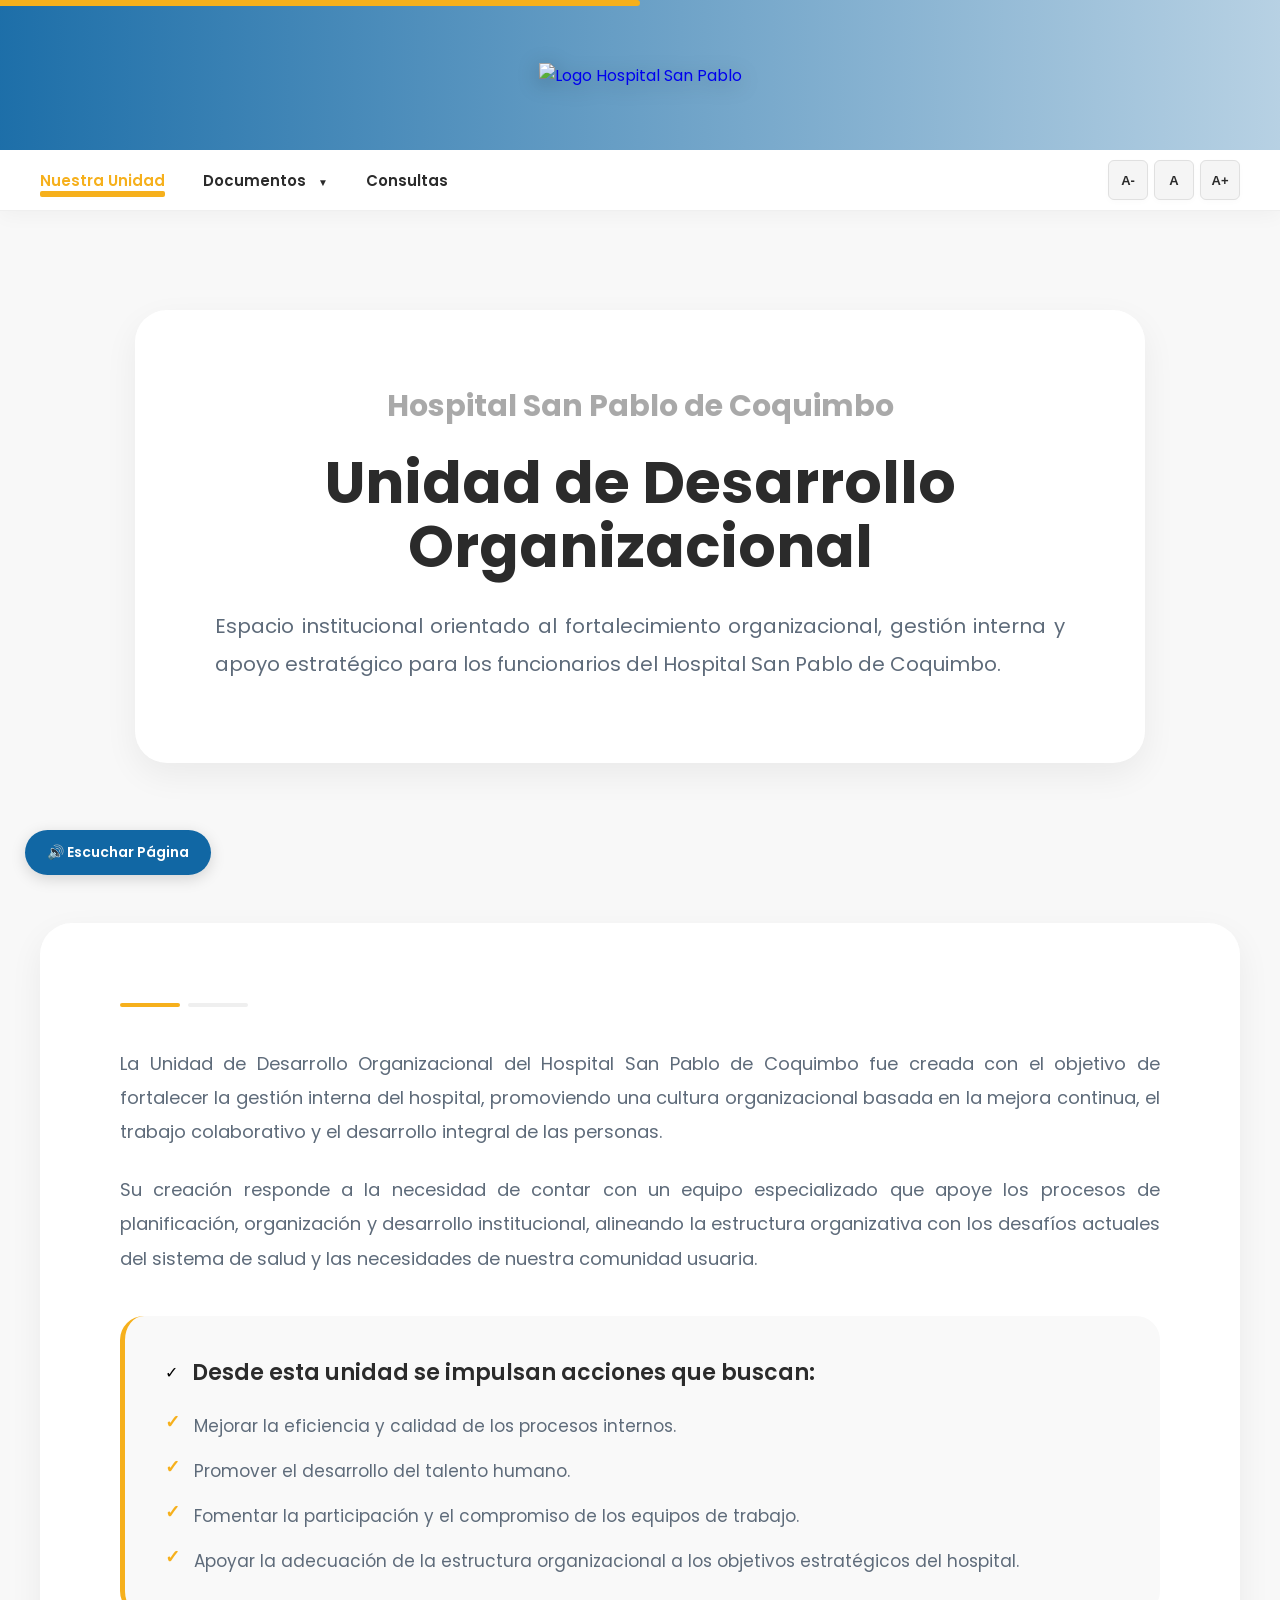
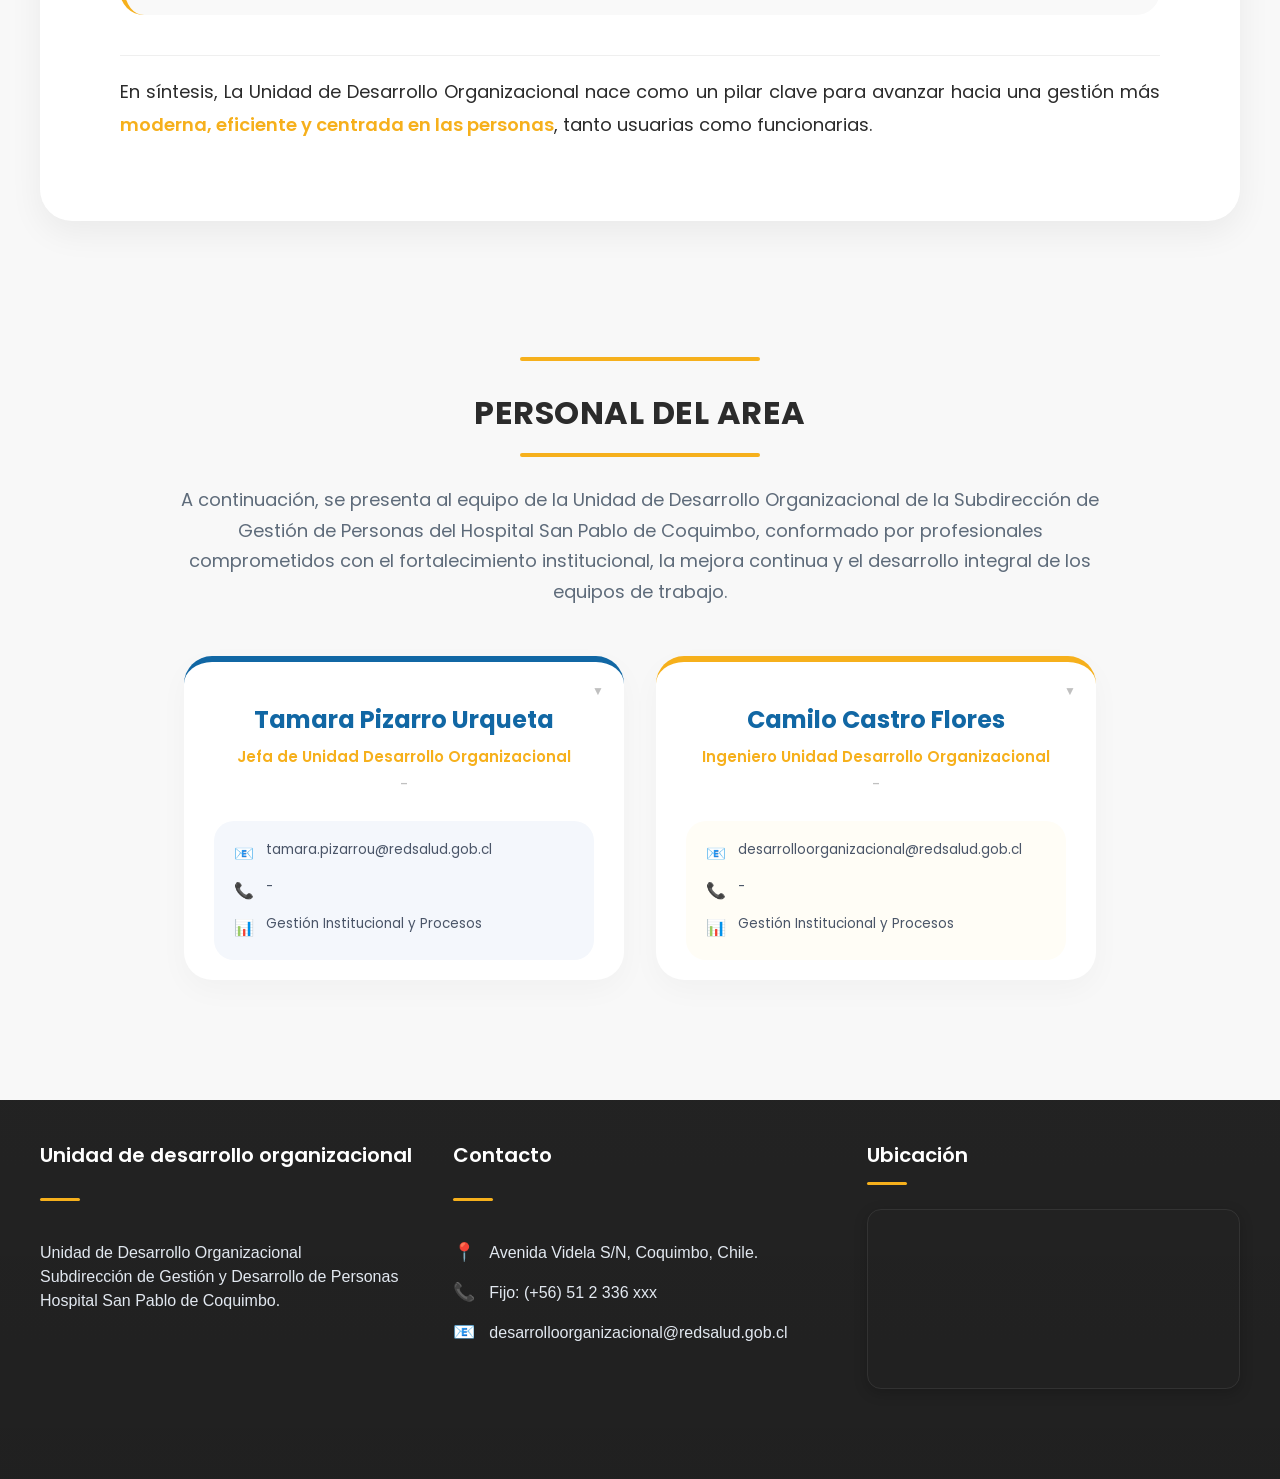
==== commit 8871c123: "cambios en archivo index" ====
--- a/index.html
+++ b/index.html
@@ -10,8 +10,8 @@
     <link rel="preconnect" href="https://fonts.gstatic.com" crossorigin>
     <link href="https://fonts.googleapis.com/css2?family=Poppins:wght@400;500;600;700&display=swap" rel="stylesheet">
 
-    <link rel="stylesheet" href="/assets/css/navbar.css">
-    <link rel="stylesheet" href="/assets/css/style.css">
+    <link rel="stylesheet" href="./assets/css/navbar.css">
+    <link rel="stylesheet" href="./assets/css/style.css">
 </head>
 
 <body>
@@ -121,10 +121,6 @@
 
                 <div class="team-card card-blue" id="card-tamara">
                     <div class="card-toggle-icon">▼</div>
-                    
-                    <div class="avatar-bg bg-light-blue">
-                        <img src="./assets/img/avatar-tamara.png" alt="Tamara Pizarro Urqueta" class="avatar-img">
-                    </div>
                     <h3>Tamara Pizarro Urqueta</h3>
                     <span class="role-badge">Jefa de Unidad Desarrollo Organizacional</span>
                     <span class="dots-placeholder">-</span>
@@ -156,10 +152,6 @@
 
                 <div class="team-card card-yellow" id="card-camilo">
                     <div class="card-toggle-icon">▼</div>
-
-                    <div class="avatar-bg bg-light-yellow">
-                        <img src="./assets/img/avatar-camilo.png" alt="Camilo Castro Flores" class="avatar-img">
-                    </div>
                     <h3>Camilo Castro Flores</h3>
                     <span class="role-badge">Ingeniero Unidad Desarrollo Organizacional</span>
                     <span class="dots-placeholder">-</span>
@@ -195,7 +187,7 @@
 
     <div id="footer-container"></div>
 
-    <script src="/assets/js/main.js"></script>
+    <script src="./assets/js/main.js"></script>
 
 </body>
 
--- a/assets/css/navbar.css
+++ b/assets/css/navbar.css
@@ -9,9 +9,6 @@
 body {
     font-family: 'Poppins', sans-serif;
     background: #F8F8F8;
-    
-    /* Espacio libre para que el contenido empiece debajo 
-       de la navbar (150px de banner + 60px de botonera = 210px) */
     padding-top: 210px; 
 }
 
--- a/assets/css/style.css
+++ b/assets/css/style.css
@@ -3119,7 +3119,7 @@
     transition: width 0.1s ease-out;
 }
 
-
+ 
 /* ==========================================
    💧 MARCA DE AGUA GLOBAL (FONDO INCLINADO)
    ========================================== */
@@ -3148,8 +3148,4 @@
     /* 📐 LA MAGIA DE LA INCLINACIÓN */
     transform: rotate(10deg); /* Valores negativos giran a la izquierda, positivos a la derecha */
     transform-origin: center center; /* Asegura que rote perfectamente sobre su propio eje */
-}
-/*Se deben ajustar los CSS para que queden con un aspecto similar al que se trabaja en el del HSP log*/
-
-
-
+}
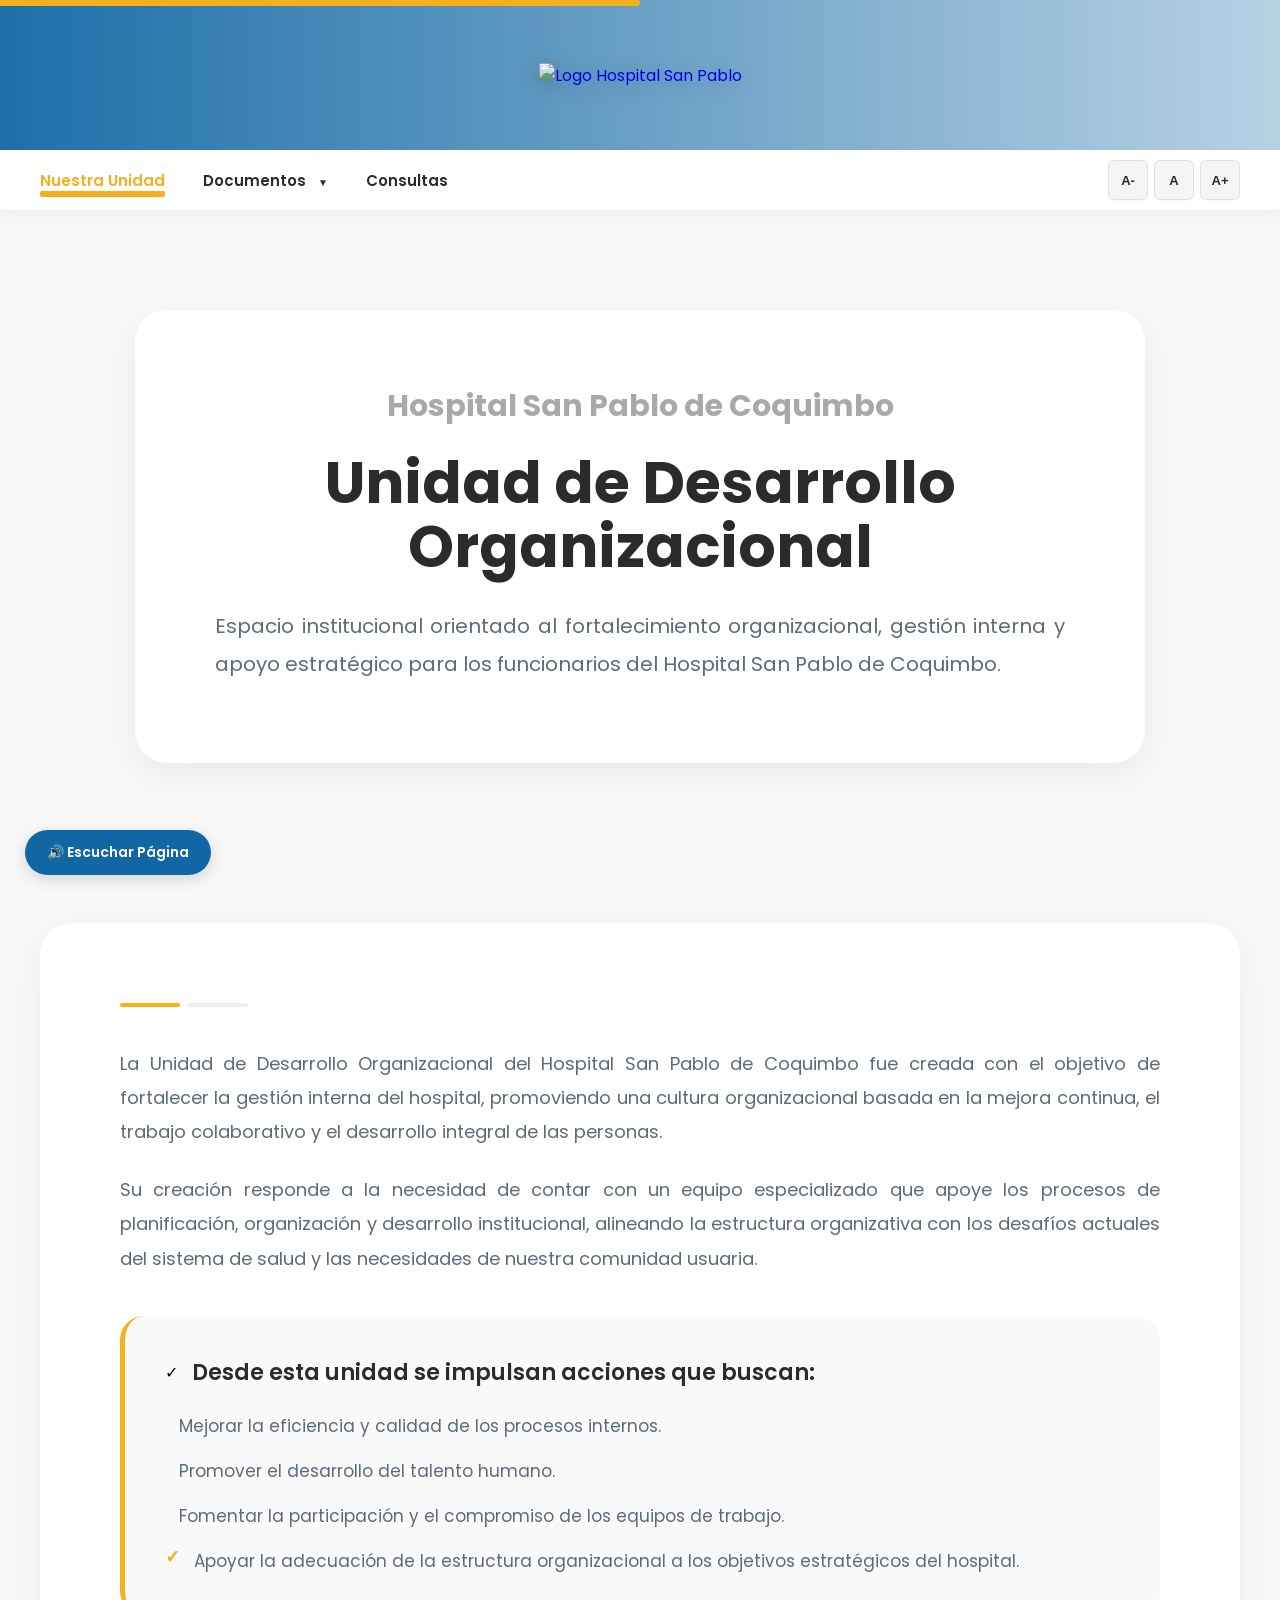
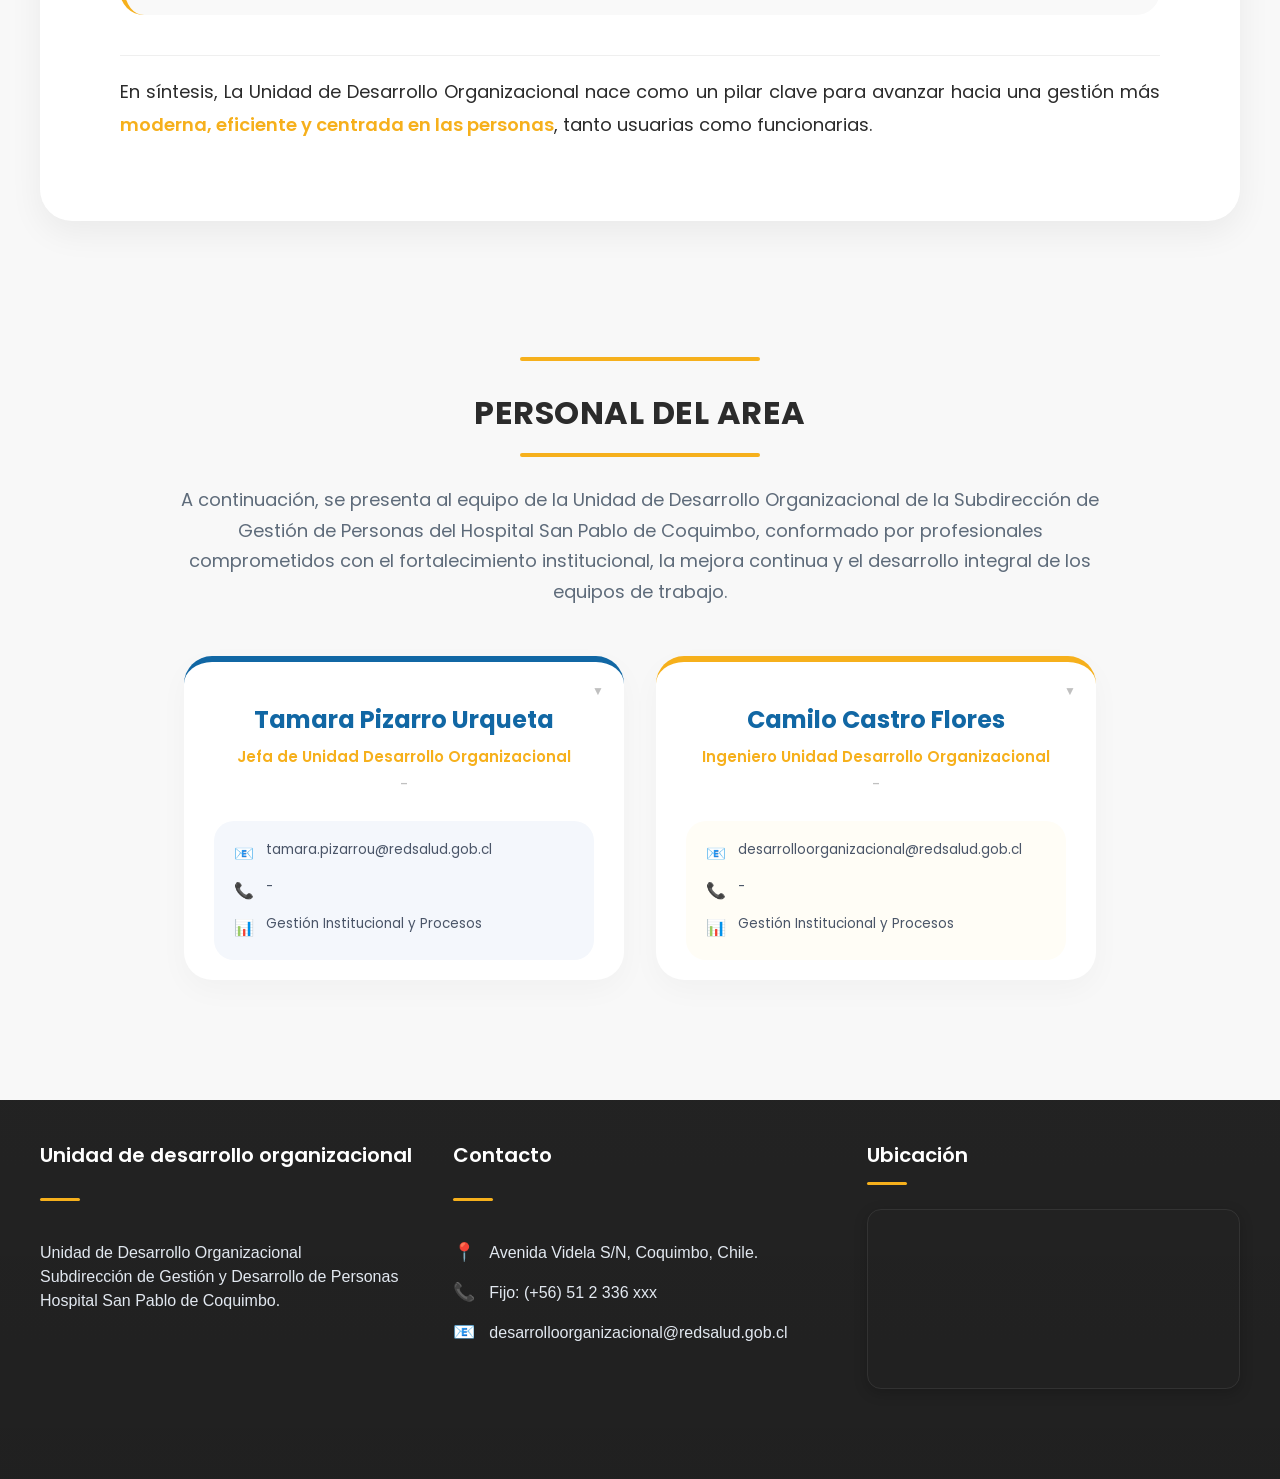
==== commit f4ed336c: "cambios en archivo index" ====
--- a/index.html
+++ b/index.html
@@ -67,15 +67,15 @@
                 
                 <div class="highlight-items">
                     <div class="highlight-item">
-                        <span>✓</span>
+                        <span></span>
                         <p>Mejorar la eficiencia y calidad de los procesos internos.</p>
                     </div>
                     <div class="highlight-item">
-                        <span>✓</span>
+                        <span></span>
                         <p>Promover el desarrollo del talento humano.</p>
                     </div>
                     <div class="highlight-item">
-                        <span>✓</span>
+                        <span></span>
                         <p>Fomentar la participación y el compromiso de los equipos de trabajo.</p>
                     </div>
                     <div class="highlight-item">
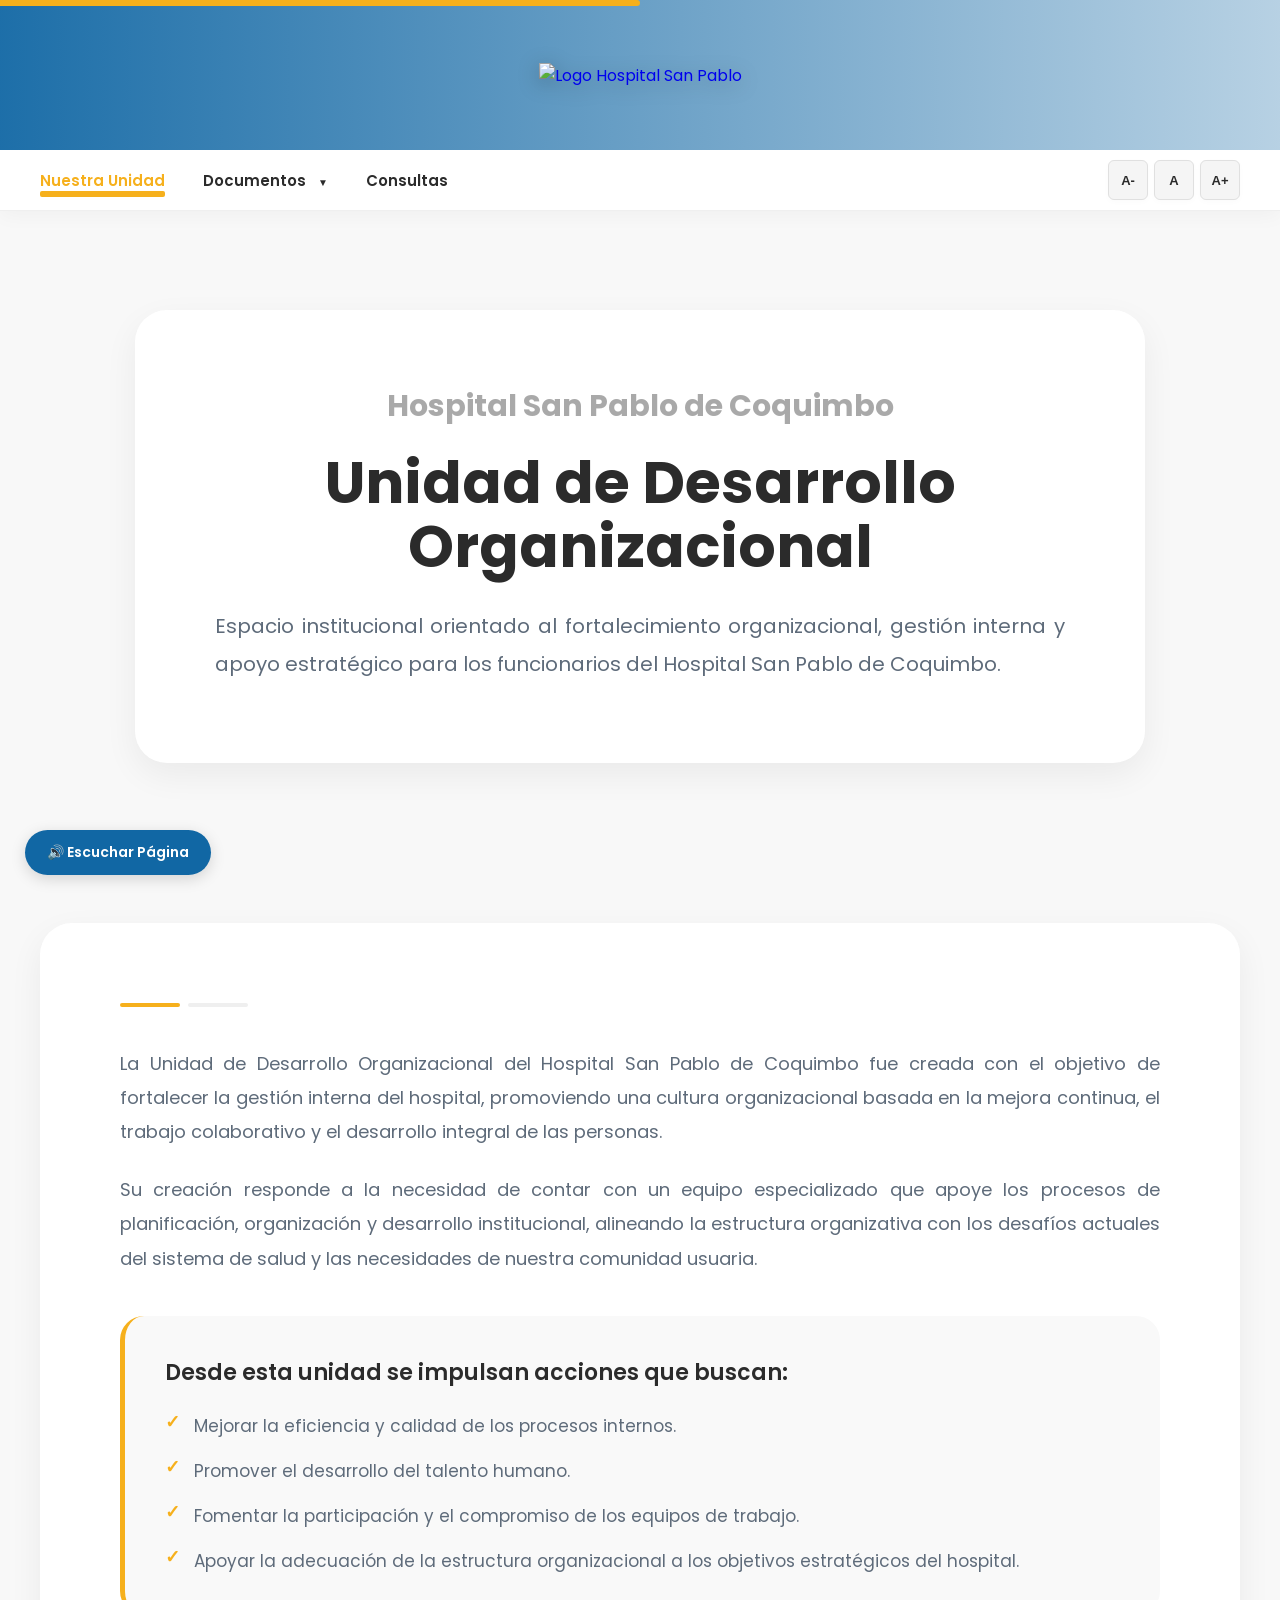
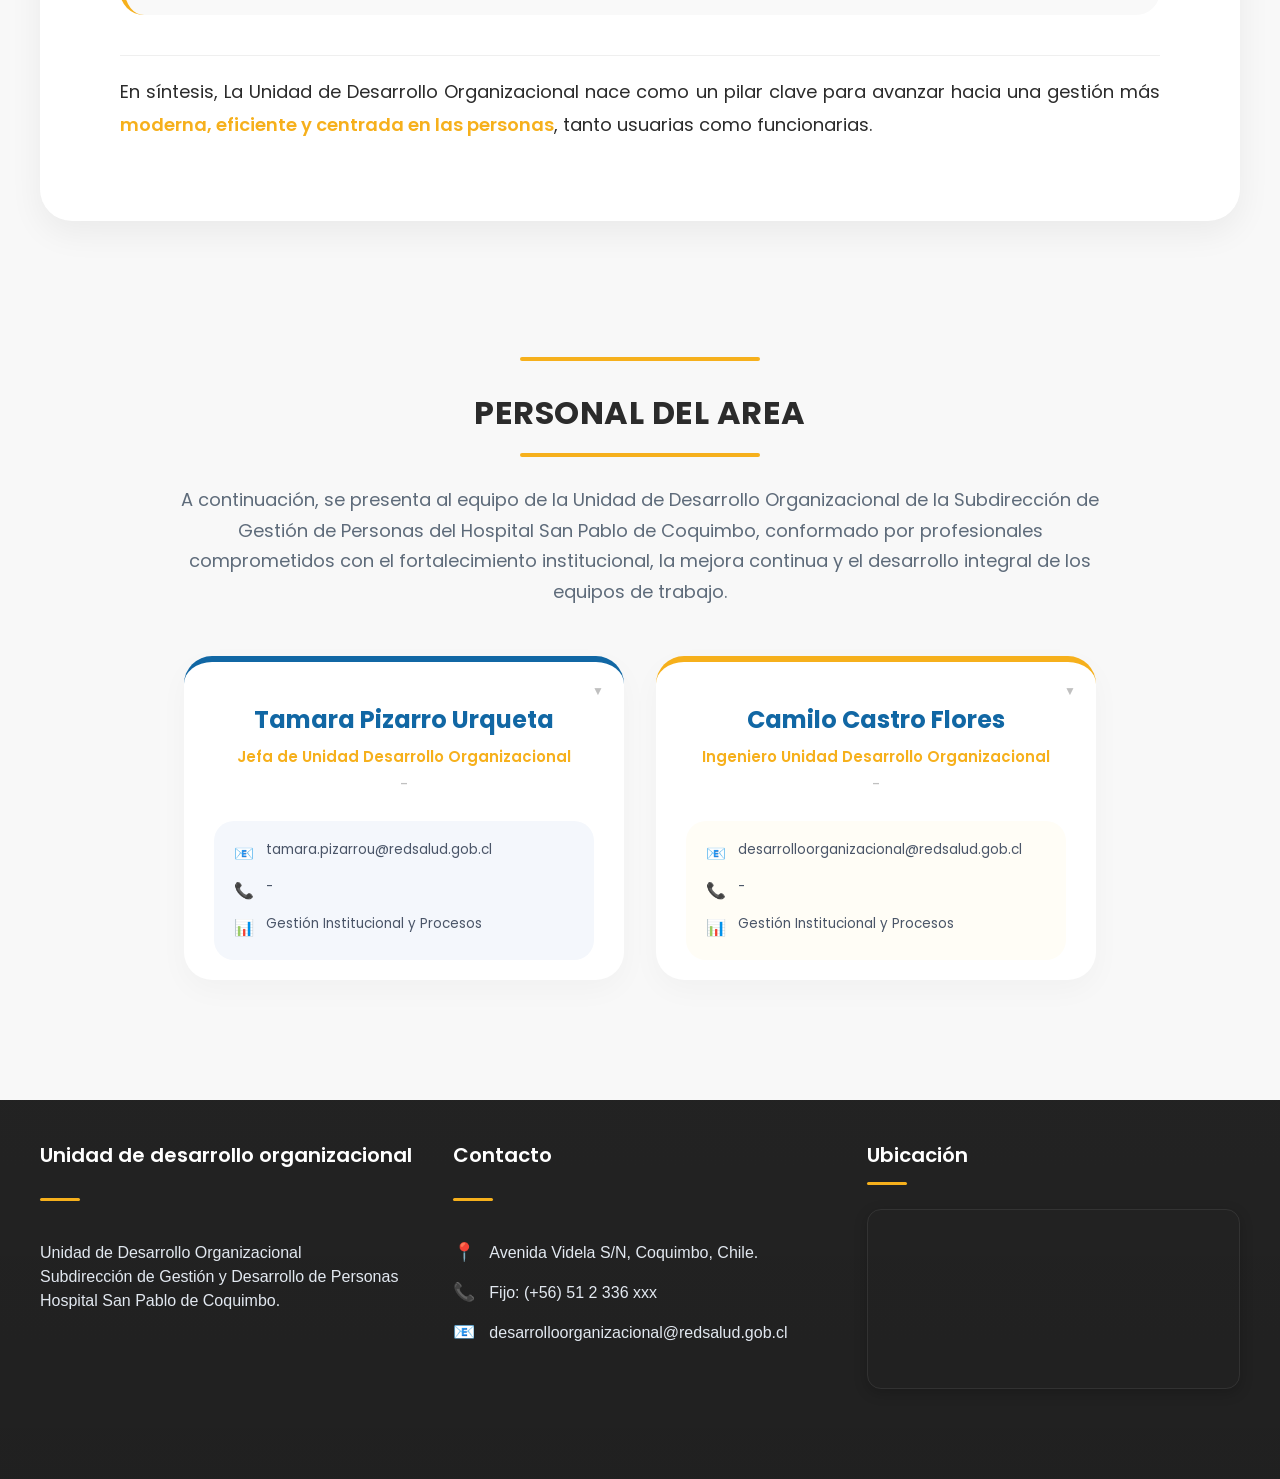
==== commit 033042b5: "cambios en archivo index" ====
--- a/index.html
+++ b/index.html
@@ -61,21 +61,20 @@
 
             <div class="institutional-highlight">
                 <div class="highlight-header">
-                    <div class="highlight-icon">✓</div>
                     <h3>Desde esta unidad se impulsan acciones que buscan:</h3>
                 </div>
                 
                 <div class="highlight-items">
                     <div class="highlight-item">
-                        <span></span>
+                        <span>✓</span>
                         <p>Mejorar la eficiencia y calidad de los procesos internos.</p>
                     </div>
                     <div class="highlight-item">
-                        <span></span>
+                        <span>✓</span>
                         <p>Promover el desarrollo del talento humano.</p>
                     </div>
                     <div class="highlight-item">
-                        <span></span>
+                        <span>✓</span>
                         <p>Fomentar la participación y el compromiso de los equipos de trabajo.</p>
                     </div>
                     <div class="highlight-item">
